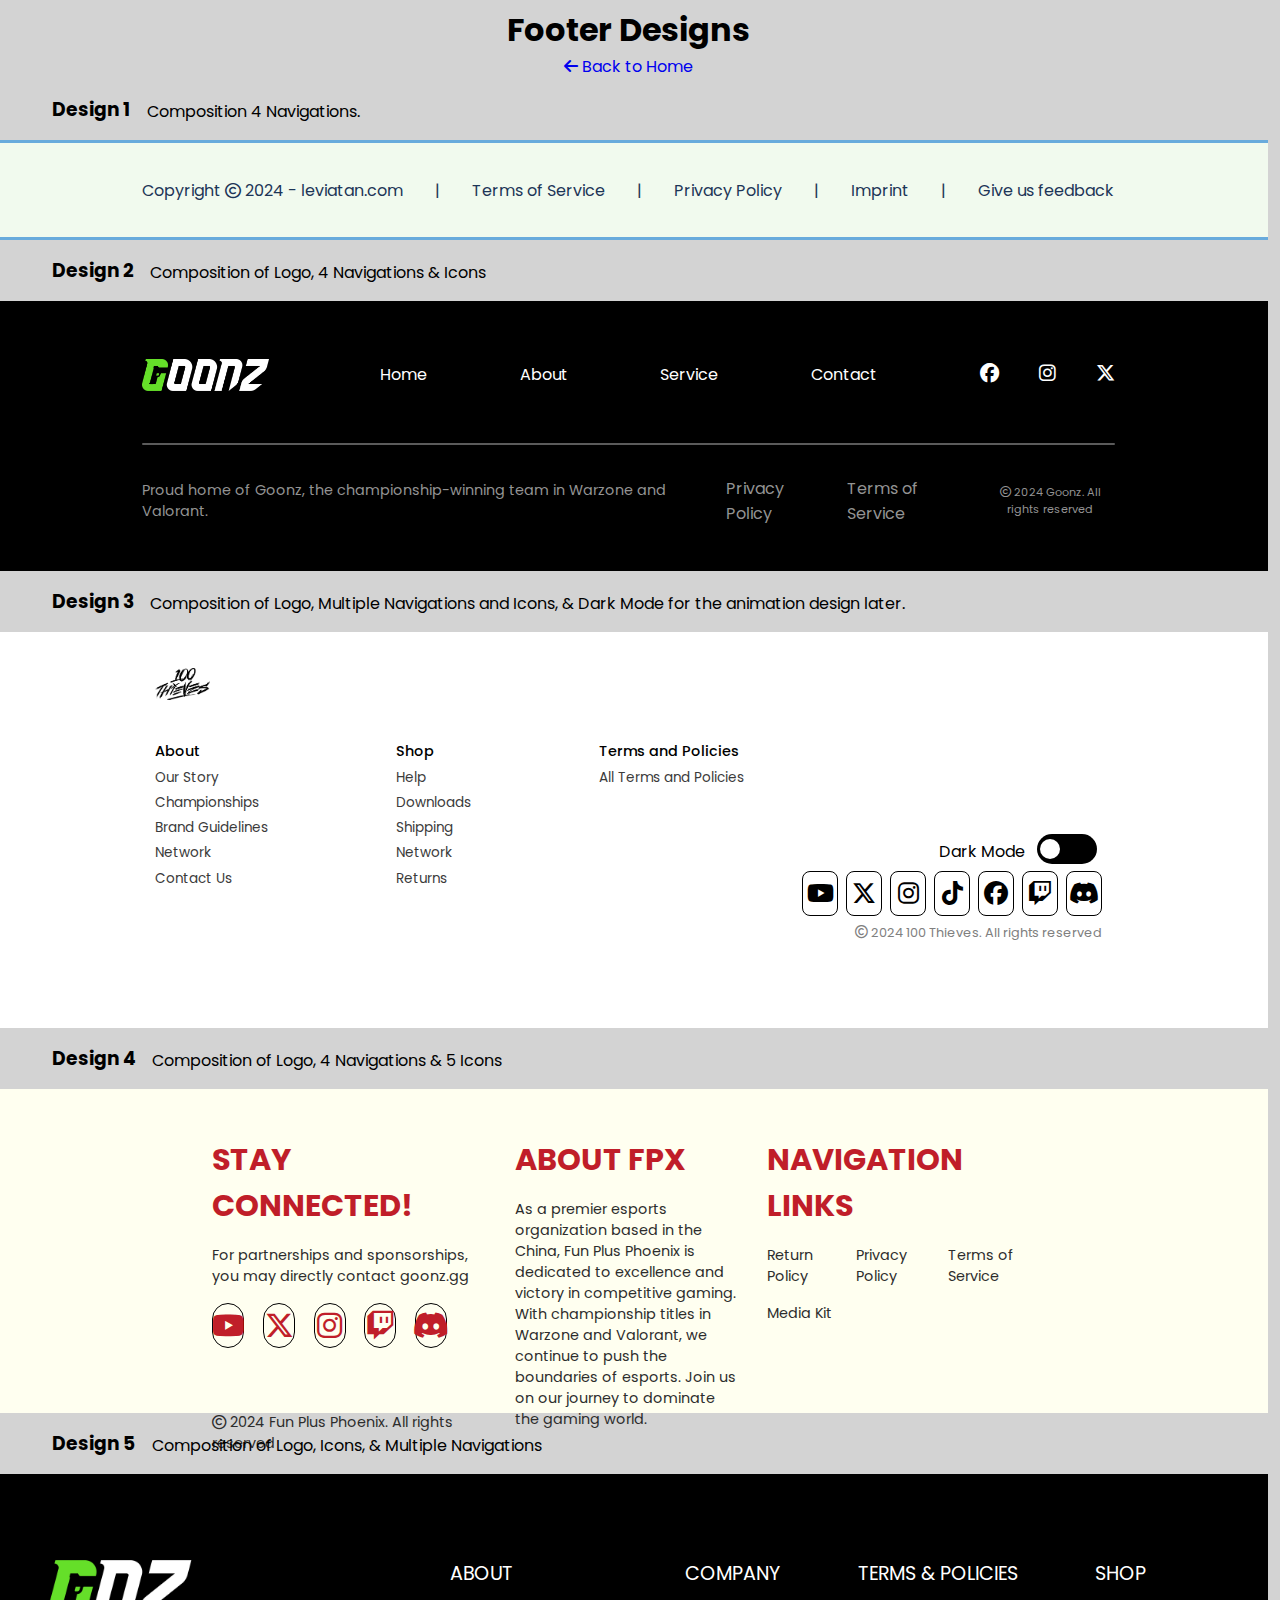
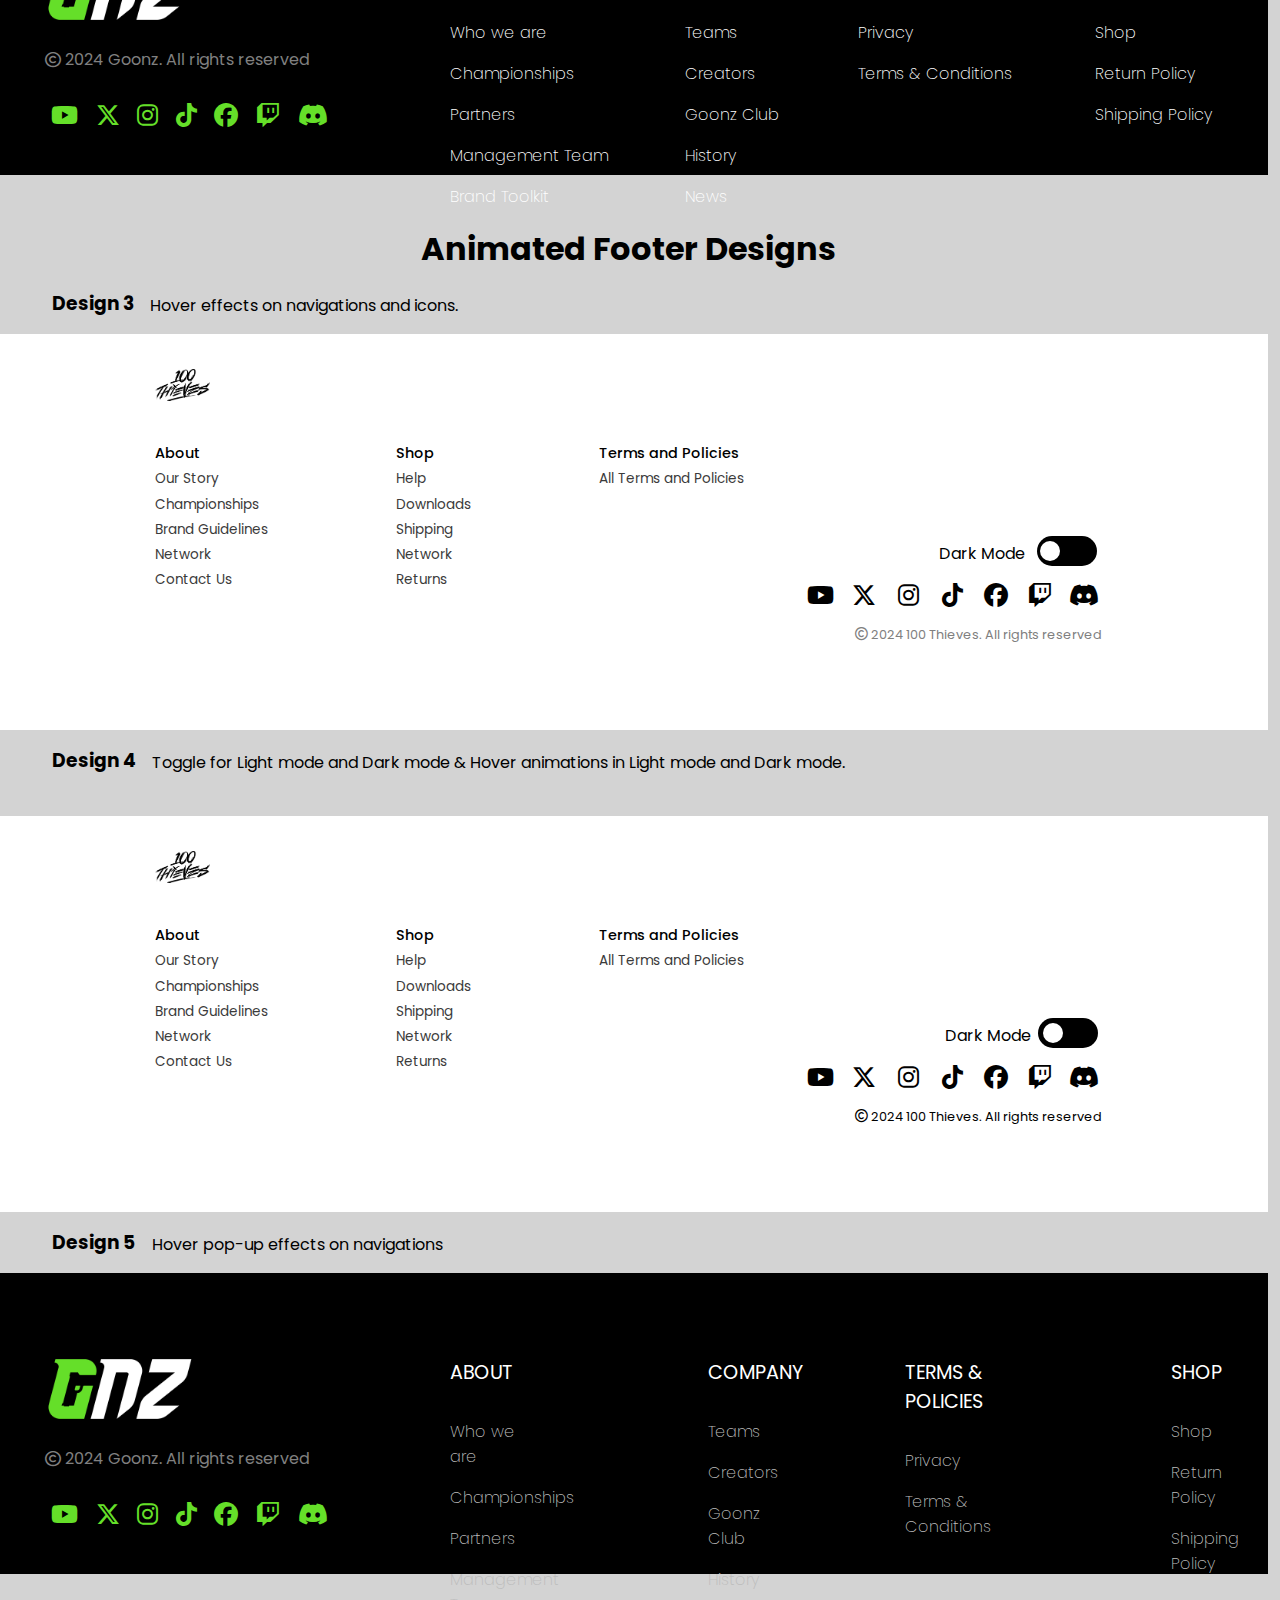
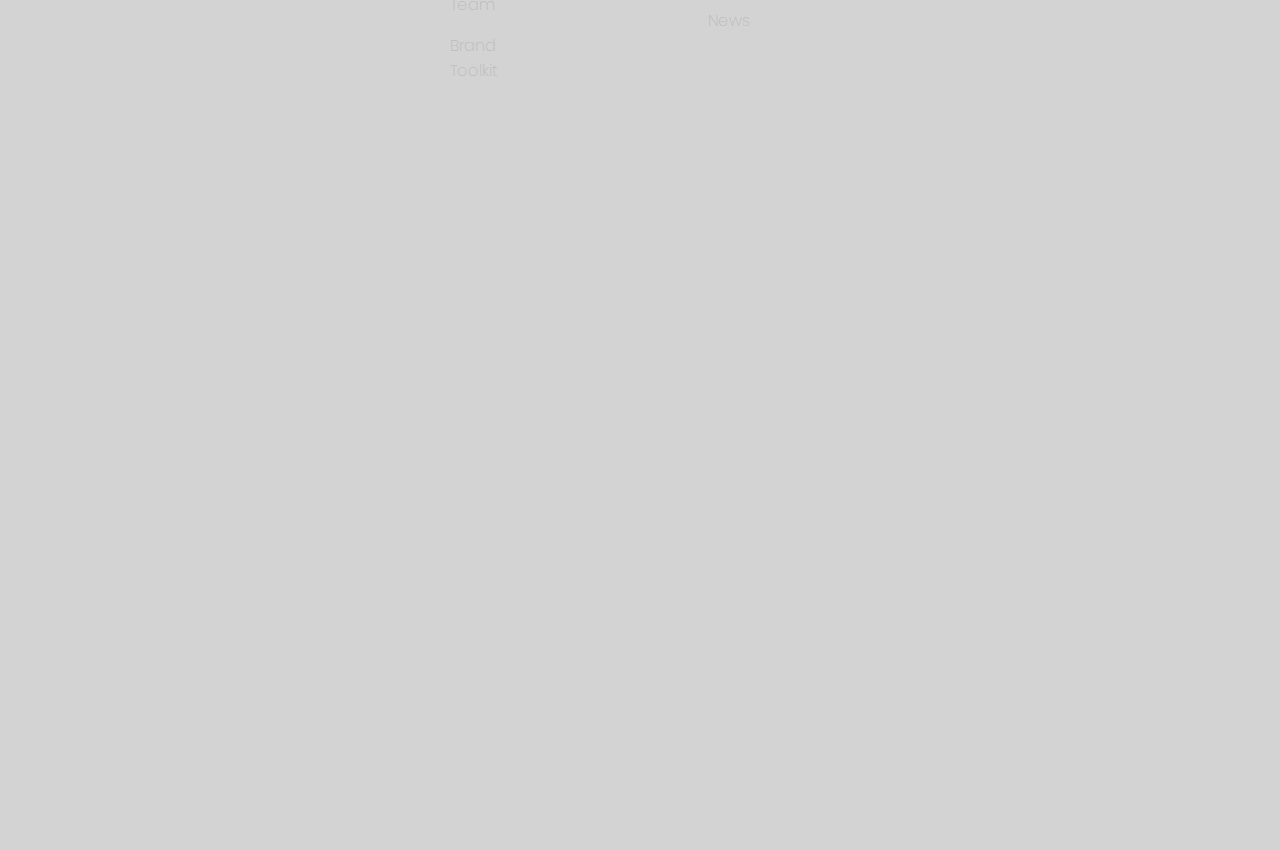
==== pages/footer-gallery/index.html @ f57a967c "3 4 5 animated footer done" ====
<!DOCTYPE html>
<html lang="en">
<head>
    <meta charset="UTF-8">
    <meta name="viewport" content="width=device-width, initial-scale=1.0">
    <title>Footer</title>
        <link rel="stylesheet" href="./assets/css/style.css">
    <link rel="preconnect" href="https://fonts.googleapis.com">
    <link rel="preconnect" href="https://fonts.gstatic.com" crossorigin>
    <link href="https://fonts.googleapis.com/css2?family=Poppins:ital,wght@0,100;0,200;0,300;0,400;0,500;0,600;0,700;0,800;0,900;1,100;1,200;1,300;1,400;1,500;1,600;1,700;1,800;1,900&display=swap" rel="stylesheet">
    <link rel="stylesheet" href="https://cdnjs.cloudflare.com/ajax/libs/font-awesome/6.5.2/css/all.min.css"/>
</head>
<body>
    <h1 class="footer-designs">Footer Designs</h1>
    <a href="../../index.html" class="back-to-home"><i class="fa-solid fa-arrow-left"></i> Back to Home</a>

    <section class="design-one-section">                                <!------------------ONE STATIC------------>
        <h3>Design 1</h3>
        <p>Composition 4 Navigations.</p>
    </section>
    <footer class="design-one-footer">
        <nav class="navigation">
            <p class="footer-content">Copyright <i class="fa-regular fa-copyright"></i> 2024 - leviatan.com</p>
            <p class="footer-content"> | </p>
            <a href="#" class="footer-content">Terms of Service</a>
            <p class="footer-content"> | </p>
            <a href="#" class="footer-content">Privacy Policy</a>
            <p class="footer-content"> | </p>
            <a href="#" class="footer-content">Imprint</a>
            <p class="footer-content"> | </p>
            <a href="#" class="footer-content">Give us feedback</a>
        </nav>
    </footer>

    <section class="design-two-section">                      <!------------------TWO STATIC------------>
        <h3>Design 2</h3>
        <p>Composition of Logo, 4 Navigations & Icons</p>
    </section>
    <footer class="design-two-footer">
        <div class="top-div-container">
            <div class="first-row">
                <img src="./assets/img/goonz-a.png" class="logo">
            </div>
            <div class="second-row">
                <nav class="navigation">
                    <a href="" class="navigation-content"> Home </a>
                    <a href="" class="navigation-content"> About </a>
                    <a href="" class="navigation-content"> Service </a>
                    <a href="" class="navigation-content"> Contact </a>
                </nav>
            </div>
            <div class="third-row">
                <a href=""><i class="fa-brands fa-facebook content"></i></a>
                <a href=""><i class="fa-brands fa-instagram content"></i></a>
                <a href=""><i class="fa-brands fa-x-twitter content"></i></a>
            </div>
        </div>
        <div class="line">
        </div>
        <div class="bottom-div-container">
            <div class="first-row">
                <p>Proud home of Goonz, the championship-winning team in Warzone and Valorant.</p>
            </div>
            <div class="second-row">
                <a href="#">Privacy Policy</a>
                <a href="#">Terms of Service</a>
                <p> <i class="fa-regular fa-copyright"></i> 2024 Goonz. All rights reserved</p>
            </div>
        </div>
    </footer>

    <section class="design-three-section">                          <!------------------THREE STATIC------------>
        <h3>Design 3</h3>
        <p>Composition of Logo, Multiple Navigations and Icons, & Dark Mode for the animation design later.</p>
    </section>
    <footer class="design-three-footer">
        <div class="top-div-container">
            <img src="./assets/img/100-thieves-seeklogo.png" class="logo">
        </div>
        <div class="bottom-div-container">
            <div class="left-div-container">
                <div class="first-col pad">
                    <h1>About</h1>
                    <a href="#">Our Story</a>
                    <a href="#">Championships</a>
                    <a href="#">Brand Guidelines</a>
                    <a href="#">Network</a>
                    <a href="#">Contact Us</a>

                </div>
                <div class="second-col pad">
                    <h1>Shop</h1>
                    <a href="#">Help</a>
                    <a href="#">Downloads</a>
                    <a href="#">Shipping</a>
                    <a href="#">Network</a>
                    <a href="#">Returns</a>
                </div>
                <div class="third-col pad">
                    <h1>Terms and Policies</h1>
                    <a href="#">All Terms and Policies</a>
                </div>
            </div>
            <div class="right-div-container">
                <div class="top-div">
                    <div class="text-area">
                        <p>Dark Mode</p>
                    </div>
                    <div class="toggle-div">        <!--FOR TOGGLE BUTTON-->
                        <div class="outer">
                            <div class="inner">
                            </div>
                        </div>
                    </div>
                </div>
                <div class="middle-div">
                    <a href=""><i class="fa-brands fa-youtube contents"></i></a>
                    <a href=""><i class="fa-brands fa-x-twitter contents"></i></a>
                    <a href=""><i class="fa-brands fa-instagram contents"></i></a>
                    <a href=""><i class="fa-brands fa-tiktok contents"></i></a>
                    <a href=""><i class="fa-brands fa-facebook contents"></i></a>
                    <a href=""><i class="fa-brands fa-twitch contents"></i></a>
                    <a href=""><i class="fa-brands fa-discord contents"></i></a>
                </div>
                <div class="bottom-div">
                    <p class="left-p"><i class="fa-regular fa-copyright"></i> 2024 100 Thieves. All rights reserved</p>
                </div>
            </div>
        </div>
    </footer>

    <section class="design-four-section">                      <!------------------FOUR STATIC------------>
        <h3>Design 4</h3>
        <p>Composition of Logo, 4 Navigations & 5 Icons</p>
    </section>
    <footer class="design-four-footer">
            <div class="first-col">
                <h1>STAY CONNECTED!</h1>
                <p>For partnerships and sponsorships, you may directly contact goonz.gg</p>
                <div class="social-nav">
                    <a href=""><i class="fa-brands fa-youtube contents"></i></a>
                    <a href=""><i class="fa-brands fa-x-twitter contents"></i></a>
                    <a href=""><i class="fa-brands fa-instagram contents"></i></a>
                    <a href=""><i class="fa-brands fa-twitch contents"></i></a>
                    <a href=""><i class="fa-brands fa-discord contents"></i></a>
                </div>
                <p class="padding-p"><i class="fa-regular fa-copyright"></i> 2024 Fun Plus Phoenix. All rights reserved</p>
            </div>
            <div class="second-col">
                <h1>ABOUT FPX</h1>
                <p>As a premier esports organization based in the China, Fun Plus Phoenix is dedicated to excellence and victory in competitive gaming. With championship titles in Warzone and Valorant, we continue to push the boundaries of esports. Join us on our journey to dominate the gaming world. </p>
            </div>
            <div class="third-col">
                <h1>NAVIGATION LINKS</h1>
                <nav class="navigation">
                    <a href="" class="navigation-content"> Return Policy </a>
                    <a href="" class="navigation-content"> Privacy Policy</a>
                    <a href="" class="navigation-content"> Terms of Service </a>
                </nav>
                <a href="" class="navigation-content"> Media Kit </a>
            </div>
    </footer>

    <section class="design-five-section">                               <!------------------FIVE STATIC------------>
        <h3>Design 5</h3>
        <p>Composition of Logo, Icons, & Multiple Navigations</p>
    </section>
    <footer class="design-five-footer">
        <div class="left-div-container">
            <div class="left-top-div-container">
                <img src="./assets/img/gnz-b.png" class="logo">
            </div>
            <div class="left-middle-div-container">
                <p class="left-p"><i class="fa-regular fa-copyright"></i> 2024 Goonz. All rights reserved</p>
            </div>
            <div class="left-bottom-div-container">
                <a href=""><i class="fa-brands fa-youtube content"></i></a>
                <a href=""><i class="fa-brands fa-x-twitter content"></i></a>
                <a href=""><i class="fa-brands fa-instagram content"></i></a>
                <a href=""><i class="fa-brands fa-tiktok content"></i></a>
                <a href=""><i class="fa-brands fa-facebook content"></i></a>
                <a href=""><i class="fa-brands fa-twitch content"></i></a>
                <a href=""><i class="fa-brands fa-discord content"></i></a>
            </div>
        </div>
        <div class="right-div-container">
            <div class="first-col pad">
                <h1>ABOUT</h1>
                <a href="#">Who we are</a>
                <a href="#">Championships</a>
                <a href="#">Partners</a>
                <a href="#">Management Team</a>
                <a href="#">Brand Toolkit</a>
            </div>
            <div class="second-col pad">
                <h1>COMPANY</h1>
                <a href="#">Teams</a>
                <a href="#">Creators</a>
                <a href="#">Goonz Club</a>
                <a href="#">History</a>
                <a href="#">News</a>
            </div>
            <div class="third-col pad">
                <h1>TERMS & POLICIES</h1>
                <a href="#">Privacy</a>
                <a href="#">Terms & Conditions</a>
            </div>
            <div class="fourth-col pad">
                <h1>SHOP</h1>
                <a href="#">Shop</a>
                <a href="#">Return Policy</a>
                <a href="#">Shipping Policy</a>
            </div>
        </div>
    </footer>



    <!-- ANIMATED -->
    <br>
    <br>
    <h1 class="footer-designs">Animated Footer Designs</h1>

    <section class="design-three-section">                          <!------------------THREE ANIMATED------------>
        <h3>Design 3</h3>
        <p>Hover effects on navigations and icons. </p>
    </section>
    <footer class="design-three-animated-footer">
        <div class="top-div-container">
            <img src="./assets/img/100-thieves-seeklogo.png" class="logo">
        </div>
        <div class="bottom-div-container">
            <div class="left-div-container">
                <div class="first-col pad">
                    <h1>About</h1>
                    <a href="#" class="navigation-content with-effect">Our Story</a>
                    <a href="#" class="navigation-content with-effect">Championships</a>
                    <a href="#" class="navigation-content with-effect">Brand Guidelines</a>
                    <a href="#" class="navigation-content with-effect">Network</a>
                    <a href="#" class="navigation-content with-effect">Contact Us</a>

                </div>
                <div class="second-col pad">
                    <h1>Shop</h1>
                    <a href="#" class="navigation-content with-effect">Help</a>
                    <a href="#" class="navigation-content with-effect">Downloads</a>
                    <a href="#" class="navigation-content with-effect">Shipping</a>
                    <a href="#" class="navigation-content with-effect">Network</a>
                    <a href="#" class="navigation-content with-effect">Returns</a>
                </div>
                <div class="third-col pad">
                    <h1>Terms and Policies</h1>
                    <a href="#" class="navigation-content with-effect">All Terms and Policies</a>
                </div>
            </div>
            <div class="right-div-container">
                <div class="top-div">
                    <div class="text-area">
                        <p>Dark Mode</p>
                    </div>
                    <div class="toggle-div">        <!--FOR TOGGLE BUTTON-->
                        <div class="outer">
                            <div class="inner">
                            </div>
                        </div>
                    </div>
                </div>
                <div class="middle-div">
                    <a href=""><i class="fa-brands fa-youtube contents"></i></a>
                    <a href=""><i class="fa-brands fa-x-twitter contents no-color"></i></a>
                    <a href=""><i class="fa-brands fa-instagram contents no-color"></i></a>
                    <a href=""><i class="fa-brands fa-tiktok contents no-color"></i></a>
                    <a href=""><i class="fa-brands fa-facebook contents"></i></a>
                    <a href=""><i class="fa-brands fa-twitch contents"></i></a>
                    <a href=""><i class="fa-brands fa-discord contents"></i></a>
                </div>
                <div class="bottom-div">
                    <p class="left-p"><i class="fa-regular fa-copyright"></i> 2024 100 Thieves. All rights reserved</p>
                </div>
            </div>
        </div>
    </footer>

    <section class="design-four-section">                                  <!-----------FOURTH ANIMATED--------->
        <h3>Design 4</h3>
        <p>Toggle for Light mode and Dark mode & Hover animations in Light mode and Dark mode.</p>
    </section>
    <div class="container-four">
        <input type="checkbox" id="darkmode-toggle">
        <label for="darkmode-toggle"></label>
        <footer class="design-four-animated-footer">
            <div class="top-div-container">
                <img src="./assets/img/100-thieves-seeklogo.png" class="logo">
            </div>
            <div class="bottom-div-container">
                <div class="left-div-container">
                    <div class="first-col">
                        <h1>About</h1>
                        <a href="#" class="navigation-content with-effect">Our Story</a>
                        <a href="#" class="navigation-content with-effect">Championships</a>
                        <a href="#" class="navigation-content with-effect">Brand Guidelines</a>
                        <a href="#" class="navigation-content with-effect">Network</a>
                        <a href="#" class="navigation-content with-effect">Contact Us</a>
                    </div>
                    <div class="second-col">
                        <h1>Shop</h1>
                        <a href="#" class="navigation-content with-effect">Help</a>
                        <a href="#" class="navigation-content with-effect">Downloads</a>
                        <a href="#" class="navigation-content with-effect">Shipping</a>
                        <a href="#" class="navigation-content with-effect">Network</a>
                        <a href="#" class="navigation-content with-effect">Returns</a>
                    </div>
                    <div class="third-col">
                        <h1>Terms and Policies</h1>
                        <a href="#" class="navigation-content with-effect">All Terms and Policies</a>
                    </div>
                </div>
                <div class="right-div-container">
                    <div class="top-div">
                        <p class="dark">Dark Mode </p>
                        <p class="light">Light Mode</p>
                    </div>
                    <div class="middle-div">
                        <a href=""><i class="fa-brands fa-youtube contents"></i></a>
                        <a href=""><i class="fa-brands fa-x-twitter contents no-color"></i></a>
                        <a href=""><i class="fa-brands fa-instagram contents no-color"></i></a>
                        <a href=""><i class="fa-brands fa-tiktok contents no-color"></i></a>
                        <a href=""><i class="fa-brands fa-facebook contents"></i></a>
                        <a href=""><i class="fa-brands fa-twitch contents"></i></a>
                        <a href=""><i class="fa-brands fa-discord contents"></i></a>
                    </div>
                    <div class="bottom-div">
                        <p class="left-p"><i class="fa-regular fa-copyright"></i> 2024 100 Thieves. All rights reserved</p>
                    </div>
                </div>
            </div>
        </footer>
    </div>

    <section class="design-five-section">                               <!------------------FIFTH ANIMATED------------>
        <h3>Design 5</h3>
        <p>Hover pop-up effects on navigations</p>
    </section>
    <footer class="design-five-animated-footer">
        <div class="left-div-container">
            <div class="left-top-div-container">
                <img src="./assets/img/gnz-b.png" class="logo">
            </div>
            <div class="left-middle-div-container">
                <p class="left-p"><i class="fa-regular fa-copyright"></i> 2024 Goonz. All rights reserved</p>
            </div>
            <div class="left-bottom-div-container">
                <a href=""><i class="fa-brands fa-youtube content"></i></a>
                <a href=""><i class="fa-brands fa-x-twitter content"></i></a>
                <a href=""><i class="fa-brands fa-instagram content"></i></a>
                <a href=""><i class="fa-brands fa-tiktok content"></i></a>
                <a href=""><i class="fa-brands fa-facebook content"></i></a>
                <a href=""><i class="fa-brands fa-twitch content"></i></a>
                <a href=""><i class="fa-brands fa-discord content"></i></a>
            </div>
        </div>
        <div class="right-div-container">
            <div class="first-col pad">
                <h1>ABOUT</h1>
                <a href="#" class="contents who-we">Who we are <i class="fa-solid fa-arrow-right-long arrow"></i> </a>
                <a href="#" class="contents champions">Championships <i class="fa-solid fa-arrow-right-long arrow"></i></a>
                <a href="#" class="contents partners">Partners <i class="fa-solid fa-arrow-right-long arrow"></i></a>
                <a href="#" class="contents management">Management Team <i class="fa-solid fa-arrow-right-long arrow"></i></a>
                <a href="#" class="contents brand">Brand Toolkit <i class="fa-solid fa-arrow-right-long arrow"></i></a>
            </div>
            <div class="second-col pad">
                <h1>COMPANY</h1>
                <a href="#" class="contents teams">Teams <i class="fa-solid fa-arrow-right-long arrow"></i></a>
                <a href="#" class="contents creators">Creators <i class="fa-solid fa-arrow-right-long arrow"></i></a>
                <a href="#" class="contents goonz">Goonz Club <i class="fa-solid fa-arrow-right-long arrow"></i></a>
                <a href="#" class="contents history">History <i class="fa-solid fa-arrow-right-long arrow"></i></a>
                <a href="#" class="contents news">News <i class="fa-solid fa-arrow-right-long arrow"></i></a>
            </div>
            <div class="third-col pad">
                <h1>TERMS & POLICIES</h1>
                <a href="#" class="contents privacy">Privacy <i class="fa-solid fa-arrow-right-long arrow"></i></a>
                <a href="#" class="contents terms">Terms & Conditions <i class="fa-solid fa-arrow-right-long arrow"></i></a>
            </div>
            <div class="fourth-col pad">
                <h1>SHOP</h1>
                <a href="#" class="contents shop">Shop <i class="fa-solid fa-arrow-right-long arrow"></i></a>
                <a href="#" class="contents return">Return Policy <i class="fa-solid fa-arrow-right-long arrow"></i></a>
                <a href="#" class="contents shipping">Shipping Policy <i class="fa-solid fa-arrow-right-long arrow"></i></a>
            </div>
        </div>
    </footer>
</body>
</html>
---- pages/footer-gallery/assets/css/style.css ----
* {
    margin: 0;
    padding: 0;
    box-sizing: border-box;
    font-family: 'Poppins', sans-serif;
}
img:hover {
    cursor: pointer;
}

a {
    text-decoration: none;
}

body {
    display: flex;
    height: 450vh;
    width: 98.2vw;
    padding: .5vw;
    align-items: center;
    flex-direction: column;
    background-color: #d3d3d3;
}

section {
    width: 100vw;
    padding: 1rem 5vw;
    display: flex;
    gap: 1rem;
    align-items: flex-end;
}

.design-one-footer {                        /*----------------------FIRST-----------------------*/
    display: flex;
    width: 100vw;
    height: 11.1vh;
    justify-content: space-evenly;
    padding: .7rem 4vw .7rem 4vw;
    align-items: center;
    background-color: #f1faee;
    border-bottom: 3px #69abdc solid;
    border-top: 3px #69abdc solid;

    & > .navigation {
        display: flex;
        gap: 2rem;
        align-items: center;

        & > .footer-content {
            color: #1d3557;
            font-size: 1rem;
        }
    }
}

.design-two-footer {                    /*----------------------SECOND-----------------------*/
    display: flex;
    width: 100vw;
    height: 30vh;
    justify-content: space-between;
    padding: 1rem 12vw 1.5rem 12vw;  /*top right bottom left*/
    background: black;
    flex-direction: column;

    p {
        font-size: .9rem;
    }

    & > .top-div-container {
        display: flex;
        width: 100%;
        height: 50%;
        align-items: center;

        .first-row {
            display: flex;
            width: 15%;
            height: 100%;
            align-items: center;
            .logo {
                height: 2rem;
            }
        }
        .second-row {
            display: flex;
            width: 70%;
            height: 100%;
            justify-content: center;
            align-items: center;
            .navigation {
                display: flex;
                width: 100%;
                flex-direction: row;
                justify-content: space-evenly;
                color: white;
                width: 100%;

                a {
                    color: white;
                }
            }
        }
        .third-row {
            display: flex;
            justify-content: flex-end;
            flex-direction: row;
            gap: 2.5rem;
            align-items: center;
            width: 15%;
            height: 100%;

            .content {
                color: white;
                font-size: 1.2rem;
            }
        }
    }

    & > .line {
        width: 100%;
        height: 1%;
        border-radius: 50px;
        background-color: rgb(91, 91, 91);;
    }

    & > .bottom-div-container {
        width: 100%;
        height: 40%;
        display: flex;
        color: white;
        align-items: center;

        .first-row {
            width: 60%;
            p {
                color: rgb(147, 147, 147);
            }

        }
        .second-row {
            display: flex;
            justify-content: flex-end;
            gap: 3rem;
            width: 40%;
            align-items: center;

            a{
                color: rgb(147, 147, 147);
            }
            p {
                text-align: center;
                font-size: .7rem;
                color: rgb(147, 147, 147);
            }
        }
    }
}

.design-three-footer {                               /*----------------------THIRD STATIC-----------------------*/
    display: flex;
    width: 100vw;
    height: 44vh;
    justify-content: space-between;
    padding: 1rem 13vw 5.4rem 13vw;  /*top right bottom left*/
    background: white;
    flex-direction: column;

    & > .top-div-container {
        display: flex;
        width: 100%;
        height: 17.5%;
        align-items: flex-end;

        .logo {
            height: 2rem;
        }
    }
    & > .bottom-div-container {
        display: flex;
        width: 100%;
        padding-top: 2.6rem;
        height: 82.5%;

        .left-div-container {
            display: flex;
            width: 70%;
            gap: 8rem;

            h1 {
                color: black;
                font-size: .9rem;
                font-weight: 500;
            }
            a {
                color: rgb(59, 59, 59);
                font-size: .85rem;
                font-weight: 400;
            }

            .first-col,
            .second-col,
            .third-col{
                display: flex;
                flex-direction: column;
                gap: .33rem;
            }
        }

        .right-div-container {
            display: flex;
            width: 30%;
            flex-direction: column;
            justify-content: flex-end;

            .top-div {
                display: flex;
                height: 20%;
                gap: .7rem;

                p {
                    color: black;
                }
                .text-area {
                    display: flex;
                    justify-content: flex-end;
                    align-items: flex-end;
                    width: 76%;
                    gap: .5rem;
                }

                .toggle-div {
                    display: flex;
                    width: 24%;
                    align-items: flex-end;

                    .outer {
                        display: flex;
                        width: 60px;
                        height: 30px;
                        background-color: black;
                        border-radius: 50px;
                        align-items: center;
                        padding: 0rem 0vw 0rem .3vw; /*top right bottom left*/

                        .inner {
                            display: flex;
                            width: 20px;
                            height: 20px;
                            background-color: white;
                            border-radius: 20px;
                        }
                    }
                }
            }

            .middle-div {
                display: flex;
                height: 30%;
                width: 100%;
                flex-direction: row;
                justify-content: flex-end;
                align-items: flex-end;
                padding-bottom: .5rem;
                gap: .5rem;

                .contents {
                    display: flex;
                    justify-content: center;
                    align-items: center;
                    border-radius: 8px;
                    font-size: 1.5rem;
                    width: 2.811vw;
                    height: 5vh;
                    background-color: white;
                    border: 1.5px black solid;
                    color: black;
                }

            }
            .bottom-div {
                display: flex;
                justify-content: flex-end;
                font-size: .8rem;
                color: grey;
            }
        }
    }
}

.design-four-footer {                    /*----------------------FOURTH STATIC-----------------------*/
    display: flex;
    width: 100vw;
    height: 36vh;
    justify-content: space-between;
    padding: 3rem 17.5vw 3rem 17.5vw;  /*top right bottom left*/
    background: #FFFFF0;
    flex-direction: row;

    p,
    a {
        font-size: .9rem;
        color: rgb(45, 45, 45);
    }

    h1 {
        font-size: 1.9rem;
        color: #c01e29;
    }

    & > .first-col {
        display: flex;
        width: 33.3333333333%;
        flex-direction: column;
        gap: 1rem;

        .social-nav{
            display: flex;
            height: 20%;
            width: 100%;
            justify-content: space-between;
            padding-right: 2.7rem;

            align-items: center;
            .contents {
                display: flex;
                height: 5vh;
                width: 2.5vw;
                align-items: center;
                justify-content: center;
                border-radius: 50px;
                border: 1.8px black solid;
                font-size: 1.8rem ;
                color: #c01e29;

            }
        }
        .padding-p {
            padding-top: 3rem;
        }
    }
    & > .second-col {
        display: flex;
        width: 33.3333333333%;
        padding: 0rem 2vw 0rem 2vw;  /*top right bottom left*/
        flex-direction: column;
        gap: 1rem;

        p {
            font-size: .9rem;
        }
    }

    & > .third-col {
        display: flex;
        width: 33.3333333333%;
        height: 100%;
        flex-direction: column;
        gap: 1rem;

        .navigation {
            display: flex;
            gap: 1rem;
            width: 100%;

        }
    }


}

.design-five-footer {                                           /*----------------------FIFTH-STATIC----------------------*/
    display: flex;
    width: 100vw;
    height: 23.5vw;
    justify-content: space-between;
    padding: 5.2rem 4.4vw 5.2rem 4.4vw;      /*top right bottom left*/
    align-items: center;
    background: black;

    p {
        color: white;
    }
    .logo {
        height: 4.1rem;
    }
    & > .left-div-container {
        height: 100%;
        width: 31.65vw;
        display: flex;
        flex-direction: column;
        gap: 1.5rem;

        .left-top-div-container {
            display: flex;
            flex-direction: row;
        }

        .left-p {
            color: grey;
        }

        .left-bottom-div-container {
            display: flex;
            padding-left: .39rem;
            padding-top: .44rem;
            gap: 1.1rem;

            .content {
                font-size: 1.5rem;
                color: #65df29;
            }
        }
    }
    & > .right-div-container {
        display: flex;
        flex-direction: row;
        height: 100%;
        width: 59.6vw;
        justify-content: space-between;   /*top right bottom left*/

        h1 {
            color: white;
            font-size: 1.2rem;
            font-weight: 400;
            padding-bottom: 1rem;
        }
        a {
            color: white;
            font-weight: 200;
        }
        .pad {
            padding-top: .1rem;
            gap: 1rem;
        }
        .first-col,
        .second-col,
        .third-col,
        .fourth-col {
            display: flex;
            flex-direction: column;
        }
    }
}

/* ANIMATED */

.design-three-animated-footer {                               /*----------------------THIRD ANIMTAED-----------------------*/
    display: flex;
    width: 100vw;
    height: 44vh;
    justify-content: space-between;
    padding: 1rem 13vw 5.4rem 13vw;  /*top right bottom left*/
    background: white;
    flex-direction: column;

    & > .top-div-container {
        display: flex;
        width: 100%;
        height: 17.5%;
        align-items: flex-end;

        .logo {
            height: 2rem;
        }
    }
    & > .bottom-div-container {
        display: flex;
        width: 100%;
        padding-top: 2.6rem;
        height: 82.5%;

        .left-div-container {
            display: flex;
            width: 70%;
            gap: 8rem;

            h1 {
                color: black;
                font-size: .9rem;
                font-weight: 500;
            }
            a {
                color: rgb(59, 59, 59);
                font-size: .85rem;
                font-weight: 400;
            }

            .first-col,
            .second-col,
            .third-col{
                display: flex;
                flex-direction: column;
                gap: .33rem;
            }

            .with-effect:hover{
                color: rgb(0, 0, 0);
            }
        }

        .right-div-container {
            display: flex;
            width: 30%;
            flex-direction: column;
            justify-content: flex-end;

            .top-div {
                display: flex;
                height: 20%;
                gap: .7rem;

                p {
                    color: black;
                }
                .text-area {
                    display: flex;
                    justify-content: flex-end;
                    align-items: flex-end;
                    width: 76%;
                    gap: .5rem;
                }

                .toggle-div {
                    display: flex;
                    width: 24%;
                    align-items: flex-end;

                    .outer {
                        display: flex;
                        width: 60px;
                        height: 30px;
                        background-color: black;
                        border-radius: 50px;
                        align-items: center;
                        padding: 0rem 0vw 0rem .3vw; /*top right bottom left*/

                        .inner {
                            display: flex;
                            width: 20px;
                            height: 20px;
                            background-color: white;
                            border-radius: 20px;
                        }
                    }
                }
            }

            .middle-div {
                display: flex;
                height: 30%;
                width: 100%;
                flex-direction: row;
                justify-content: flex-end;
                align-items: flex-end;
                padding-bottom: .5rem;
                gap: .5rem;

                .contents {
                    display: flex;
                    justify-content: center;
                    align-items: center;
                    border-radius: 8px;
                    font-size: 1.5rem;
                    width: 2.811vw;
                    height: 5vh;
                    background-color: white;
                    color: black;
                    transition: 0.3s;
                }
                .fa-youtube:hover {
                    background-color: white;
                    border: 1.5px black solid;
                    color: #FF0000;
                }
                .fa-facebook:hover {
                    background-color: white;
                    border: 1.5px black solid;
                    color: #1877F2;
                }
                .fa-twitch:hover {
                    background-color: white;
                    border: 1.5px black solid;
                    color: #6441a5;
                }
                .fa-discord:hover {
                    background-color: white;
                    border: 1.5px black solid;
                    color: #7289da;
                }
                .no-color:hover {
                    background-color: white;
                    border: 1.5px black solid;
                    color: rgba(34, 34, 34, 0.7);
                }
            }
            .bottom-div {
                display: flex;
                justify-content: flex-end;
                font-size: .8rem;
                color: grey;
            }
        }
    }
}

.container-four {                            /*---------------------------FOURTH ANIMATED--------------------------------*/
    position: relative;
    width: 100vw;
    height: 46.75vh;
    label {
        width: 60px;
        height: 30px;
        position: absolute;
        display: block;
        left: 82%;
        bottom: 39%;
        background-color: black;
        border-radius: 50px;
        cursor: pointer;
        transition: 0.3s;
        z-index: 999;
    }
    label:after {
        content: "";
        width: 20px;
        height: 20px;
        position: absolute;
        top: 5px;
        left: 5px;
        background: white;
        border-radius: 20px;
        transition: 0.3s;
    }
    input {
        width: 0;
        height: 0;
        visibility: hidden;
    }
    input:checked + label {
        background-color: white;
    }
    input:checked + label:after {
        left: 55px;
        transform: translateX(-100%);
        background: black;
    }
    label:active:after{
        width: 25px;
    }
    input:checked + label + .design-four-animated-footer{
        filter: invert(100%) hue-rotate(180deg);
    }
    input:checked + label + .design-four-animated-footer .right-div-container .top-div .dark{
        visibility: hidden;
    }
    input:checked + label + .design-four-animated-footer .right-div-container .middle-div .fa-youtube:hover{
        transition: 0s;
        color: #FF0000;
        filter: invert(100%) hue-rotate(180deg);
    }
    input:checked + label + .design-four-animated-footer .right-div-container .middle-div .fa-facebook:hover{
        transition: 0s;
        color: #1877F2;
        filter: invert(100%) hue-rotate(180deg);
    }
    input:checked + label + .design-four-animated-footer .right-div-container .middle-div .fa-twitch:hover{
        transition: 0s;
        color: #6441a5;
        filter: invert(100%) hue-rotate(180deg);
    }
    input:checked + label + .design-four-animated-footer .right-div-container .middle-div .fa-discord:hover{
        transition: 0s;
        color: #7289da;
        filter: invert(100%) hue-rotate(180deg);
    }
    input:checked + label + .design-four-animated-footer .right-div-container .middle-div .no-color:hover{
        transition: 0s;
        color: black;
        filter: invert(100%) hue-rotate(180deg);

    }


    .design-four-animated-footer {                               /*----------------------FOUR------------------------*/           
        display: flex;
        width: 100vw;
        height: 44vh;
        justify-content: space-between;
        padding: 1rem 13vw 5.4rem 13vw;  /*top right bottom left*/
        flex-direction: column;
        background-color: white;

        & > .top-div-container {
            display: flex;
            width: 100%;
            height: 17.5%;
            align-items: flex-end;

            .logo {
                height: 2rem;
            }
        }
        & > .bottom-div-container {
            display: flex;
            width: 100%;
            padding-top: 2.6rem;
            height: 82.5%;

            .left-div-container {
                display: flex;
                width: 70%;
                gap: 8rem;

                h1 {
                    color: black;
                    font-size: .9rem;
                    font-weight: 500;
                }
                a {
                    color: rgb(59, 59, 59);
                    font-size: .85rem;
                    font-weight: 400;
                }
                .first-col,
                .second-col,
                .third-col{
                    display: flex;
                    flex-direction: column;
                    gap: .33rem;
                }

                .with-effect:hover{
                    color: black;
                }
            }
            .right-div-container {
                display: flex;
                width: 30%;
                flex-direction: column;
                justify-content: flex-end;


                .top-div {
                    display: flex;
                    flex-direction: row;
                    justify-content: flex-end;
                    align-items: flex-end;
                    padding-right: 25%;
                    height: 40%;
                    width: 100%;

                    .dark {                     /*SWITCHING TEXT*/
                        position: absolute;
                        background-color: white;
                    }
                }

                .middle-div {
                    display: flex;
                    height: 30%;
                    width: 100%;
                    flex-direction: row;
                    justify-content: flex-end;
                    align-items: flex-end;
                    padding-bottom: .5rem;
                    gap: .5rem;

                    .contents {
                        display: flex;
                        justify-content: center;
                        align-items: center;
                        border-radius: 8px;
                        font-size: 1.5rem;
                        width: 2.811vw;
                        height: 5vh;
                        transition: 0.3s;
                        color: black;
                    }
                    .fa-youtube:hover {
                        background-color: white;
                        border: 1.5px black solid;
                        color: #FF0000;
                    }
                    .fa-facebook:hover {
                        background-color: white;
                        border: 1.5px black solid;
                        color: #1877F2;
                    }
                    .fa-twitch:hover {
                        background-color: white;
                        border: 1.5px black solid;
                        color: #6441a5;
                    }
                    .fa-discord:hover {
                        background-color: white;
                        border: 1.5px black solid;
                        color: #7289da;
                    }
                    .no-color:hover {
                        background-color: white;
                        border: 1.5px black solid;
                        color: rgba(34, 34, 34, 0.7);
                    }
                }
                .bottom-div {
                    display: flex;
                    justify-content: flex-end;
                    font-size: .8rem;
                }
            }
        }
    }
}

.design-five-animated-footer {                                           /*----------------------FIFTH ANIMATED----------------------*/
    display: flex;
    width: 100vw;
    height: 23.5vw;
    justify-content: space-between;
    padding: 5.2rem 0vw 5.2rem 4.4vw;      /*top right bottom left*/
    align-items: center;
    background: black;

    p {
        color: white;
    }
    .logo {
        height: 4.1rem;
    }
    & > .left-div-container {
        height: 100%;
        width: 31.65vw;
        display: flex;
        flex-direction: column;
        gap: 1.5rem;

        .left-top-div-container {
            display: flex;
            flex-direction: row;
        }

        .left-p {
            color: grey;
        }

        .left-bottom-div-container {
            display: flex;
            padding-left: .39rem;
            padding-top: .44rem;
            gap: 1.1rem;

            .content {
                font-size: 1.5rem;
                color: #65df29;
            }
            .content:hover {
                color: #66df29aa;
            }
        }
    }
    & > .right-div-container {
        display: flex;
        flex-direction: row;
        height: 100%;
        width: 64vw;
        justify-content: space-between;   /*top right bottom left*/

        h1 {
            color: white;
            font-size: 1.2rem;
            font-weight: 400;
            padding-bottom: 1rem;
        }
        a {
            color: rgb(188, 188, 188);
            font-weight: 200;
        }
        .pad {
            padding-top: .1rem;
            gap: 1rem;
        }
        .first-col,
        .second-col,
        .third-col,
        .fourth-col {
            display: flex;
            flex-direction: column;
            width: 25%;
            .arrow {
                visibility: hidden;
            }
            .contents:hover .arrow {
                transition: 0.3s;
                visibility: visible;
                display: flex;
                justify-content: center;
                align-items: center;
                color: #65df29;
                padding-left: 1rem;
            }
            a:hover{
                font-weight: 400;
                color: white;
            }
            .contents {
                display: flex;
            }
        }
        .first-col {
            .contents {
                width: 100%;
            }
            .who-we {
                width: 43%;
            }
            .champions {
                width: 53%;
            }
            .partners {
                width: 34%;
            }
            .management {
                width: 64%;
            }
            .brand {
                width: 45%;
            }
        }
        .second-col {
            padding-left: 3.33rem;
            .contents {
                width: 100%;
            }
            .teams {
                width: 36%;
            }
            .creators {
                width: 42%;
            }
            .goonz {
                width: 51%;
            }
            .history {
                width: 35%;
            }
            .news {
                width: 32%;
            }
        }
        .third-col {
            padding-left: 2.9rem;
            .contents {
                width: 100%;
            }
            .privacy {
                width: 36%;
            }
            .terms {
                width: 73%;
            }
            
        }

        .fourth-col {
            padding-left: 6.7rem;
            .contents {
                width: 100%;
            }
            .shop {
                width: 40%;
            }
            .return {
                width: 69%;
            }
            .shipping {
                width: 77%;
            }
        }
    }
}
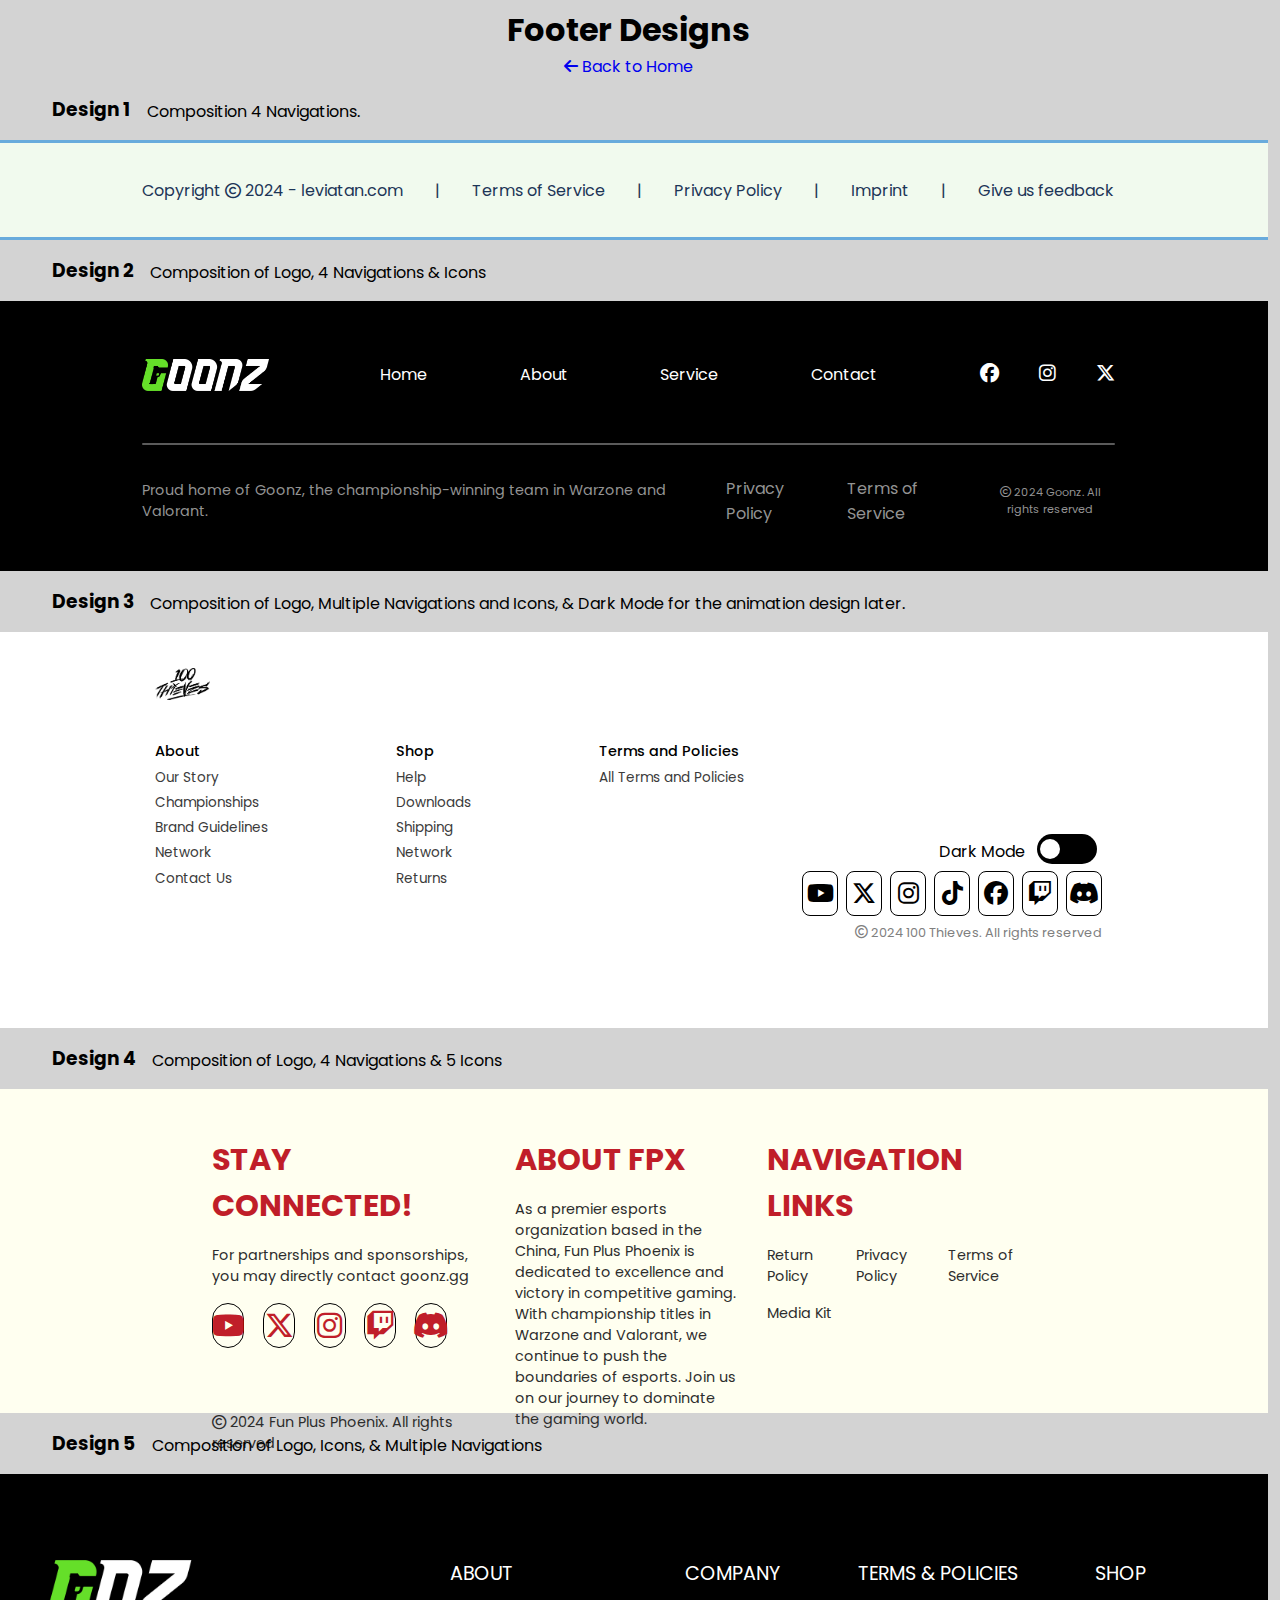
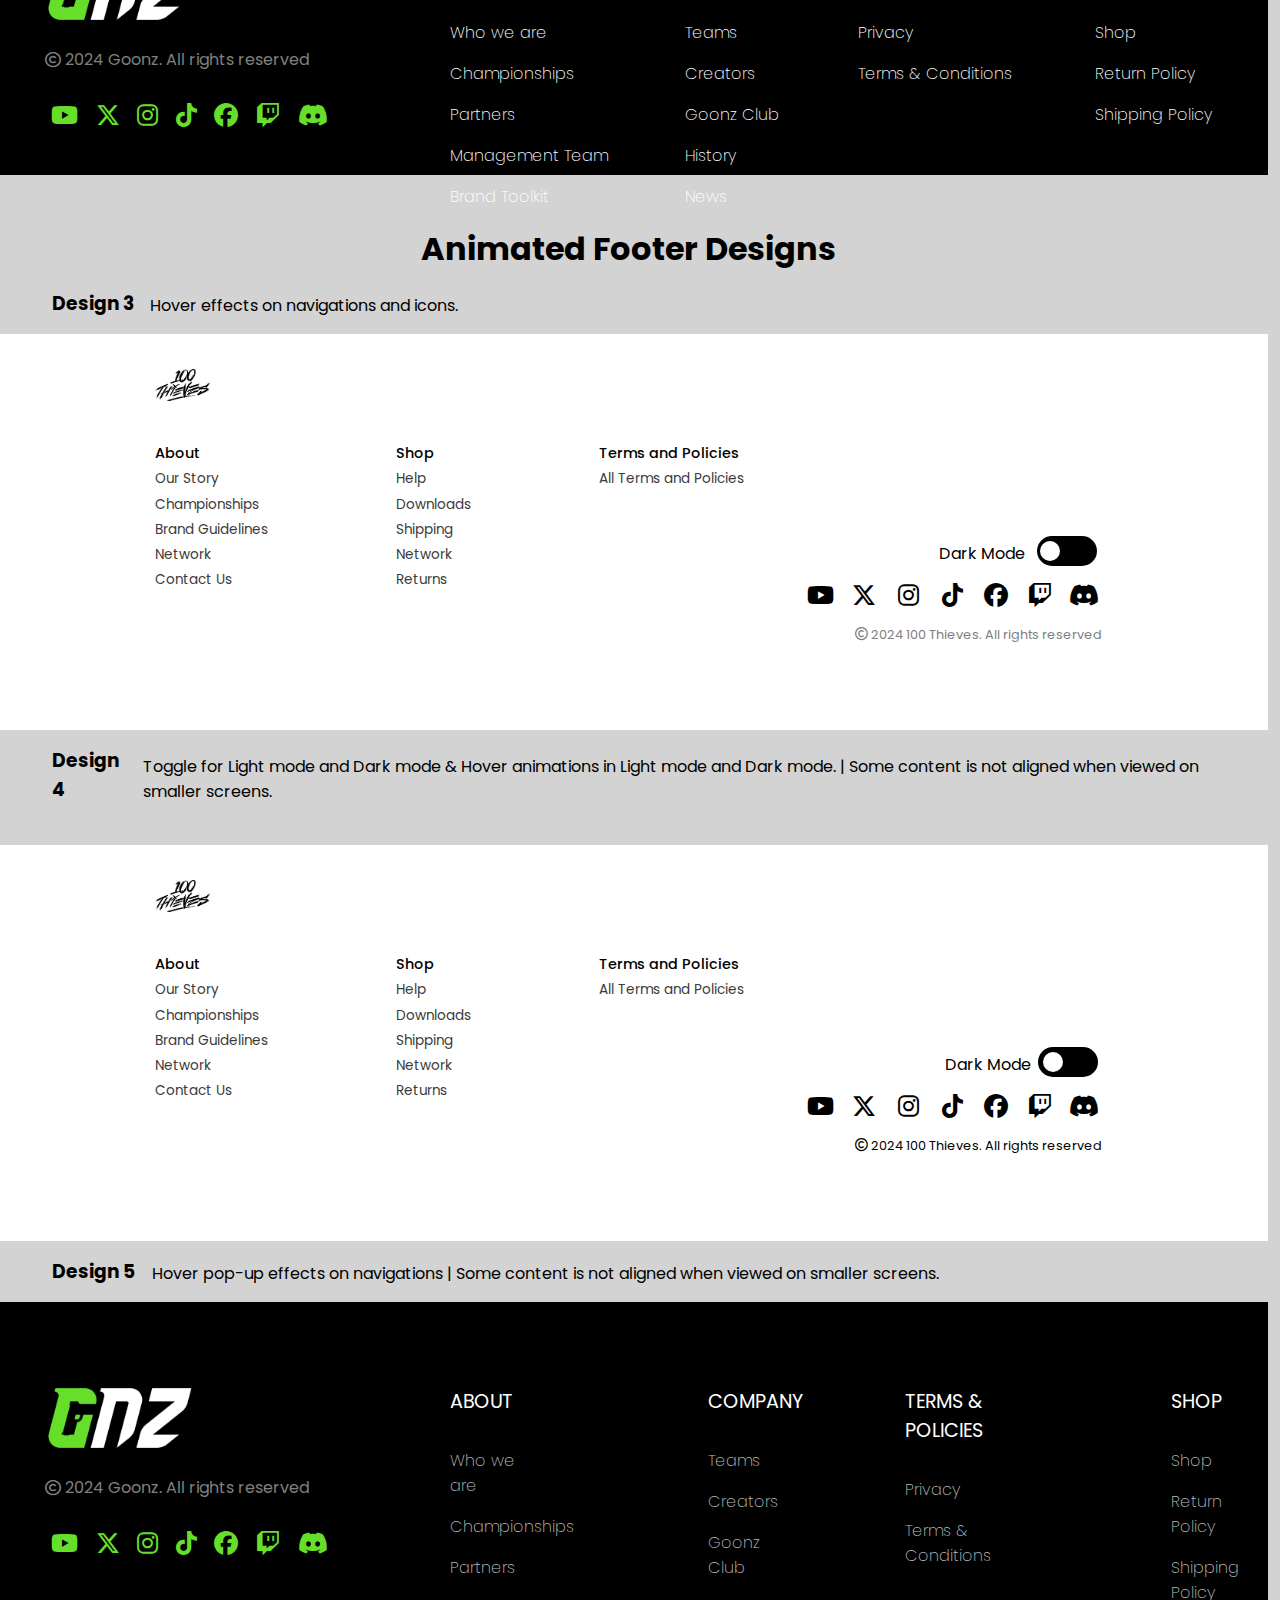
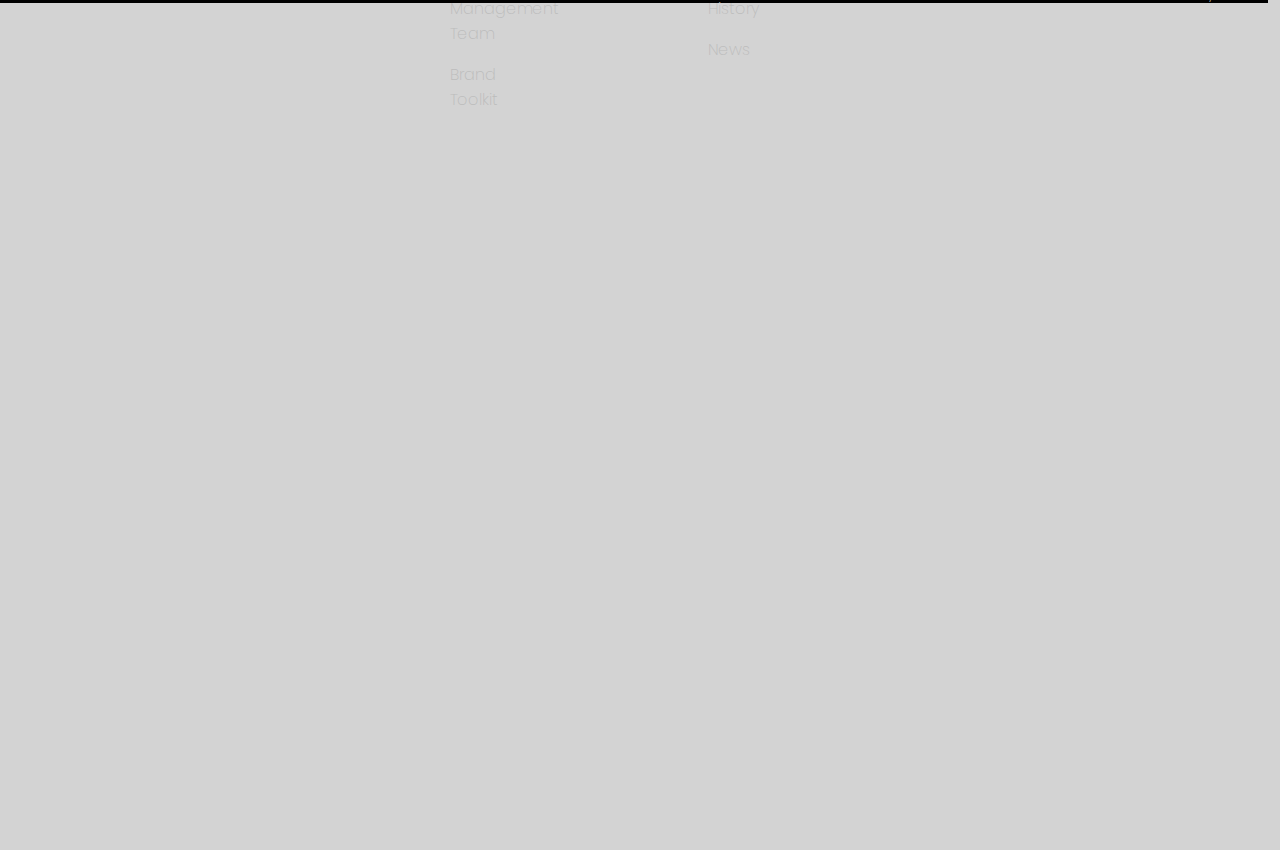
==== commit 19501bd0: "updated message" ====
--- a/pages/footer-gallery/index.html
+++ b/pages/footer-gallery/index.html
@@ -283,7 +283,7 @@
 
     <section class="design-four-section">                                  <!-----------FOURTH ANIMATED--------->
         <h3>Design 4</h3>
-        <p>Toggle for Light mode and Dark mode & Hover animations in Light mode and Dark mode.</p>
+        <p>Toggle for Light mode and Dark mode & Hover animations in Light mode and Dark mode. | Some content is not aligned when viewed on smaller screens.</p>
     </section>
     <div class="container-four">
         <input type="checkbox" id="darkmode-toggle">
@@ -339,7 +339,7 @@
 
     <section class="design-five-section">                               <!------------------FIFTH ANIMATED------------>
         <h3>Design 5</h3>
-        <p>Hover pop-up effects on navigations</p>
+        <p>Hover pop-up effects on navigations | Some content is not aligned when viewed on smaller screens.</p>
     </section>
     <footer class="design-five-animated-footer">
         <div class="left-div-container">
--- a/pages/footer-gallery/assets/css/style.css
+++ b/pages/footer-gallery/assets/css/style.css
@@ -885,6 +885,7 @@
         .fourth-col {
             display: flex;
             flex-direction: column;
+            height: 100%;
             width: 25%;
             .arrow {
                 visibility: hidden;
@@ -908,6 +909,7 @@
         }
         .first-col {
             .contents {
+
                 width: 100%;
             }
             .who-we {
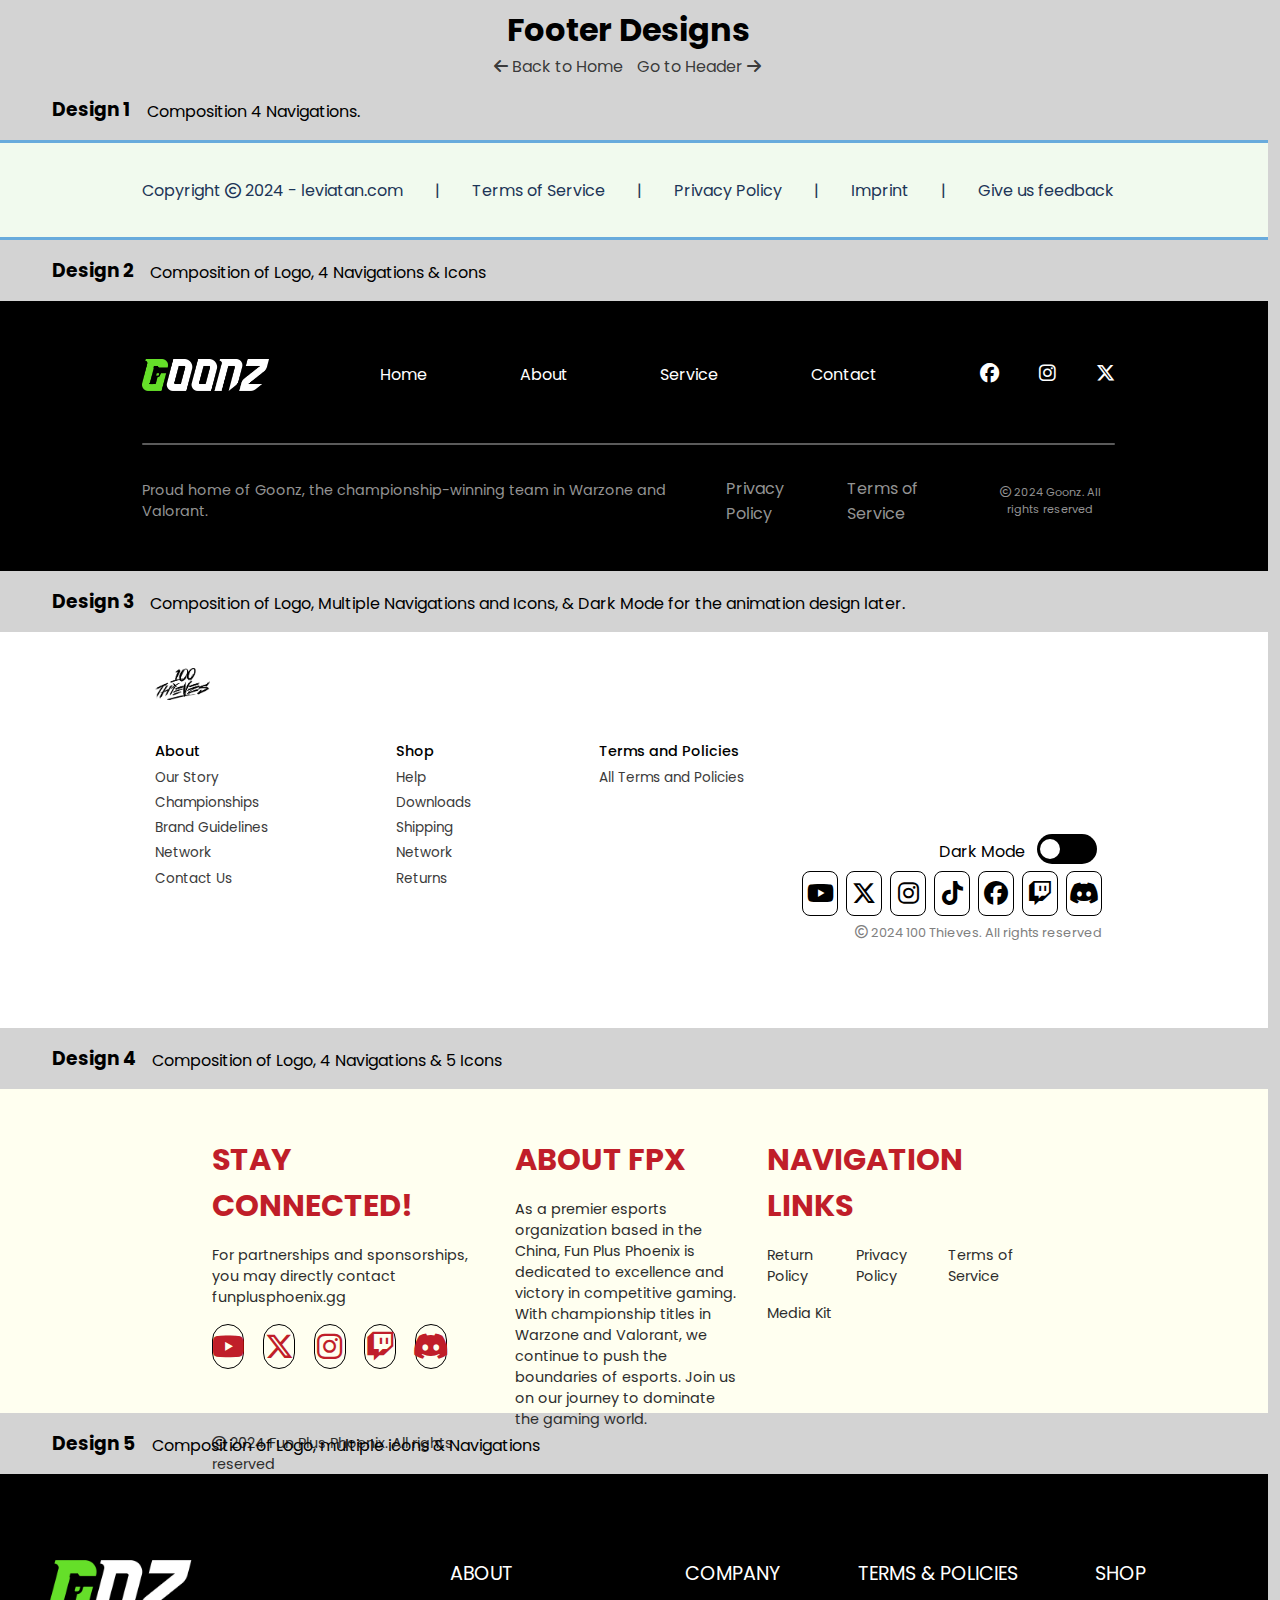
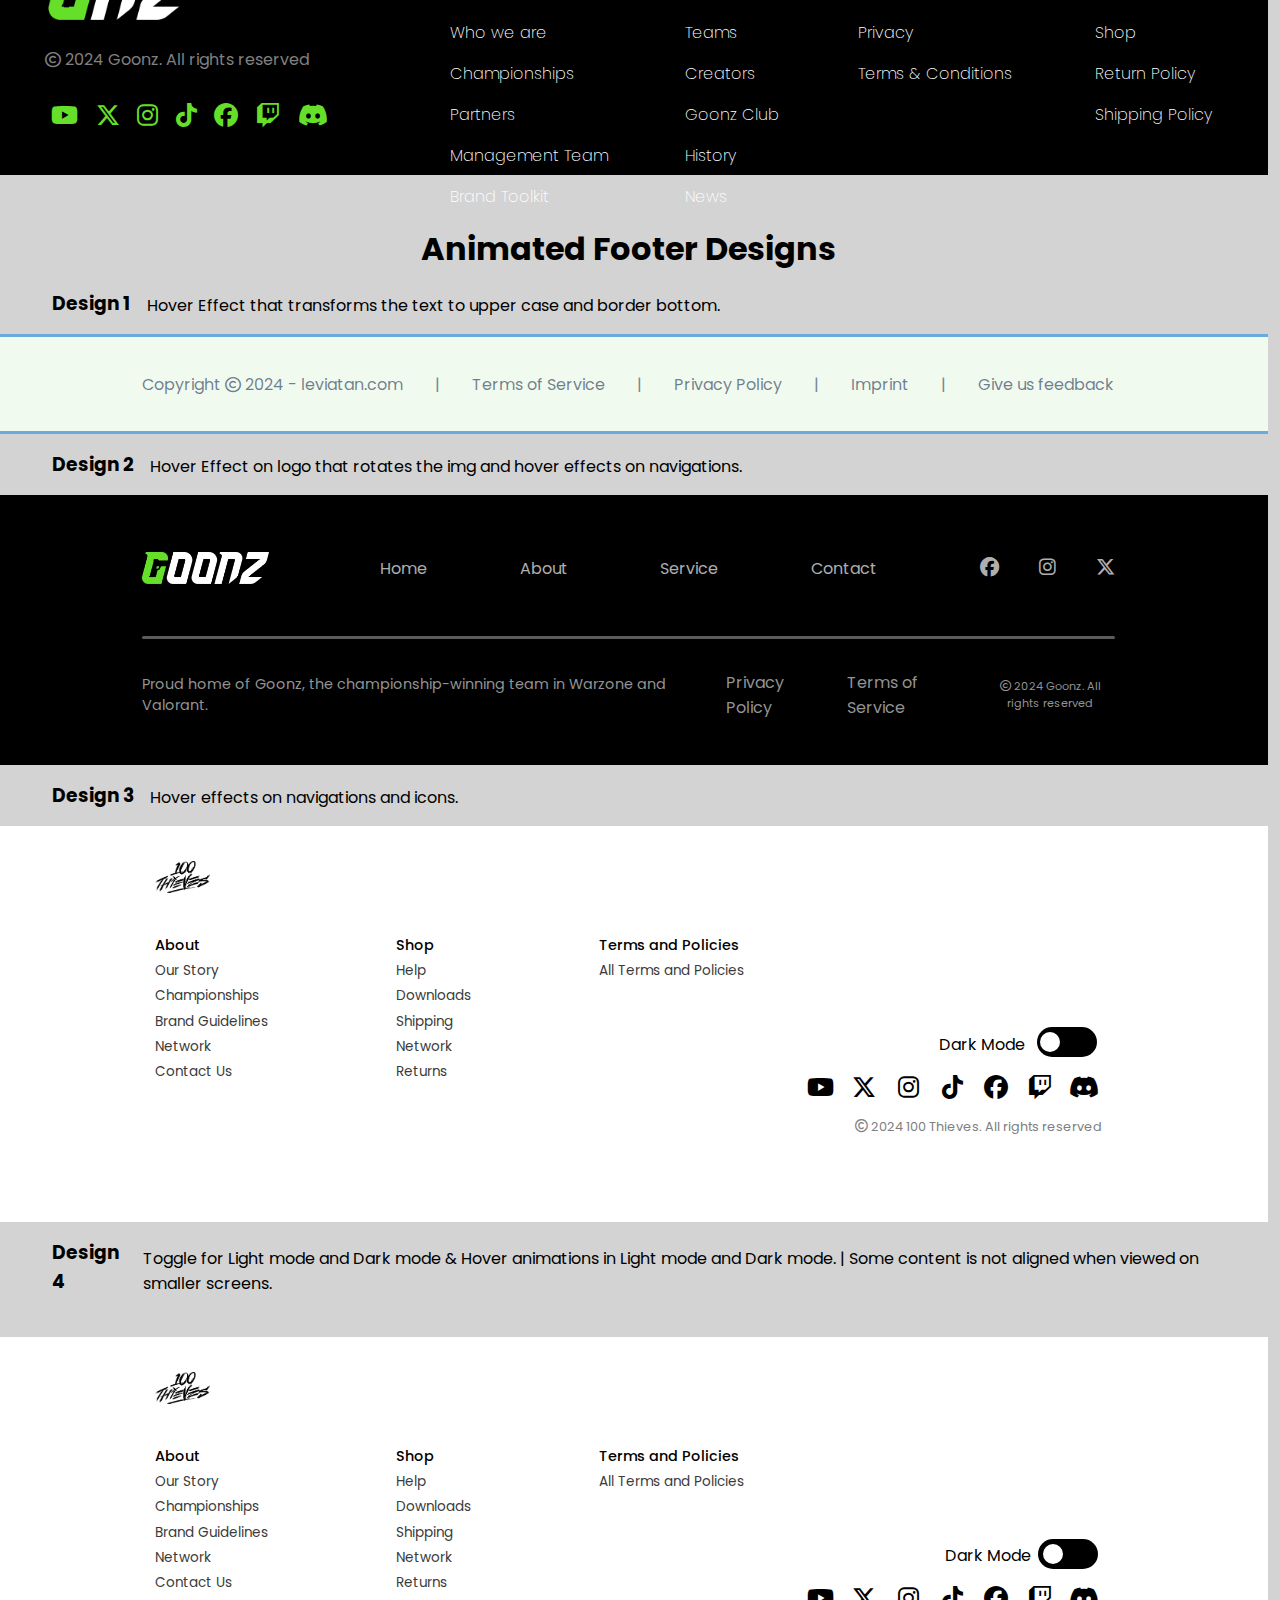
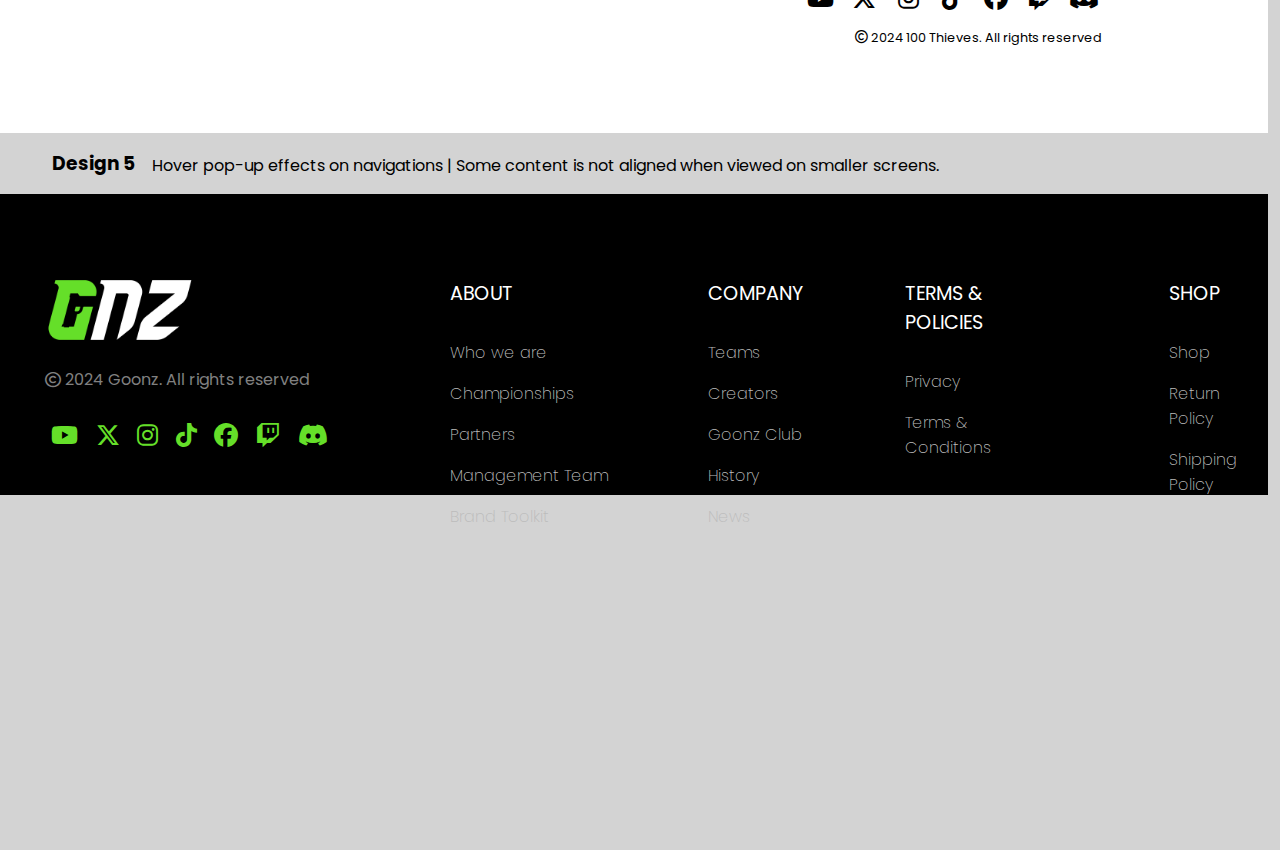
==== commit 8fce1bc3: "Read me done" ====
--- a/pages/footer-gallery/index.html
+++ b/pages/footer-gallery/index.html
@@ -12,7 +12,10 @@
 </head>
 <body>
     <h1 class="footer-designs">Footer Designs</h1>
-    <a href="../../index.html" class="back-to-home"><i class="fa-solid fa-arrow-left"></i> Back to Home</a>
+    <nav class="header-nav">
+        <a href="../../index.html" class="back-to-home"><i class="fa-solid fa-arrow-left"></i> Back to Home</a>
+        <a href="../../pages/header-gallery/index.html" class="go-to-header"> Go to Header <i class="fa-solid fa-arrow-right"></i></a>
+    </nav>
 
     <section class="design-one-section">                                <!------------------ONE STATIC------------>
         <h3>Design 1</h3>
@@ -136,7 +139,7 @@
     <footer class="design-four-footer">
             <div class="first-col">
                 <h1>STAY CONNECTED!</h1>
-                <p>For partnerships and sponsorships, you may directly contact goonz.gg</p>
+                <p>For partnerships and sponsorships, you may directly contact funplusphoenix.gg</p>
                 <div class="social-nav">
                     <a href=""><i class="fa-brands fa-youtube contents"></i></a>
                     <a href=""><i class="fa-brands fa-x-twitter contents"></i></a>
@@ -163,7 +166,7 @@
 
     <section class="design-five-section">                               <!------------------FIVE STATIC------------>
         <h3>Design 5</h3>
-        <p>Composition of Logo, Icons, & Multiple Navigations</p>
+        <p>Composition of Logo, multiple icons & Navigations</p>
     </section>
     <footer class="design-five-footer">
         <div class="left-div-container">
@@ -220,6 +223,61 @@
     <br>
     <br>
     <h1 class="footer-designs">Animated Footer Designs</h1>
+
+    <section class="design-one-section">                                <!------------------ONE ANIMATED------------>
+        <h3>Design 1</h3>
+        <p>Hover Effect that transforms the text to upper case and border bottom.</p>
+    </section>
+    <footer class="design-one-animated-footer">
+        <nav class="navigation">
+            <p class="footer-content">Copyright <i class="fa-regular fa-copyright"></i> 2024 - leviatan.com</p>
+            <p class="footer-content"> | </p>
+            <a href="#" class="footer-content">Terms of Service</a>
+            <p class="footer-content"> | </p>
+            <a href="#" class="footer-content">Privacy Policy</a>
+            <p class="footer-content"> | </p>
+            <a href="#" class="footer-content">Imprint</a>
+            <p class="footer-content"> | </p>
+            <a href="#" class="footer-content">Give us feedback</a>
+        </nav>
+    </footer>
+
+    <section class="design-two-section">                      <!------------------TWO STATIC------------>
+        <h3>Design 2</h3>
+        <p>Hover Effect on logo that rotates the img and hover effects on navigations. </p>
+    </section>
+    <footer class="design-two-animated-footer">
+        <div class="top-div-container">
+            <div class="first-row">
+                <img src="./assets/img/goonz-a.png" class="logo">
+            </div>
+            <div class="second-row">
+                <nav class="navigation">
+                    <a href="" class="navigation-content"> Home </a>
+                    <a href="" class="navigation-content"> About </a>
+                    <a href="" class="navigation-content"> Service </a>
+                    <a href="" class="navigation-content"> Contact </a>
+                </nav>
+            </div>
+            <div class="third-row">
+                <a href=""><i class="fa-brands fa-facebook content"></i></a>
+                <a href=""><i class="fa-brands fa-instagram content"></i></a>
+                <a href=""><i class="fa-brands fa-x-twitter content"></i></a>
+            </div>
+        </div>
+        <div class="line">
+        </div>
+        <div class="bottom-div-container">
+            <div class="first-row">
+                <p>Proud home of Goonz, the championship-winning team in Warzone and Valorant.</p>
+            </div>
+            <div class="second-row">
+                <a href="#">Privacy Policy</a>
+                <a href="#">Terms of Service</a>
+                <p> <i class="fa-regular fa-copyright"></i> 2024 Goonz. All rights reserved</p>
+            </div>
+        </div>
+    </footer>
 
     <section class="design-three-section">                          <!------------------THREE ANIMATED------------>
         <h3>Design 3</h3>
@@ -362,30 +420,30 @@
         <div class="right-div-container">
             <div class="first-col pad">
                 <h1>ABOUT</h1>
-                <a href="#" class="contents who-we">Who we are <i class="fa-solid fa-arrow-right-long arrow"></i> </a>
-                <a href="#" class="contents champions">Championships <i class="fa-solid fa-arrow-right-long arrow"></i></a>
-                <a href="#" class="contents partners">Partners <i class="fa-solid fa-arrow-right-long arrow"></i></a>
-                <a href="#" class="contents management">Management Team <i class="fa-solid fa-arrow-right-long arrow"></i></a>
-                <a href="#" class="contents brand">Brand Toolkit <i class="fa-solid fa-arrow-right-long arrow"></i></a>
+                <a href="#" class="contents">Who we are <i class="fa-solid fa-arrow-right-long arrow"></i> </a>
+                <a href="#" class="contents">Championships <i class="fa-solid fa-arrow-right-long arrow"></i></a>
+                <a href="#" class="contents">Partners <i class="fa-solid fa-arrow-right-long arrow"></i></a>
+                <a href="#" class="contents">Management Team <i class="fa-solid fa-arrow-right-long arrow"></i></a>
+                <a href="#" class="contents">Brand Toolkit <i class="fa-solid fa-arrow-right-long arrow"></i></a>
             </div>
             <div class="second-col pad">
                 <h1>COMPANY</h1>
-                <a href="#" class="contents teams">Teams <i class="fa-solid fa-arrow-right-long arrow"></i></a>
-                <a href="#" class="contents creators">Creators <i class="fa-solid fa-arrow-right-long arrow"></i></a>
-                <a href="#" class="contents goonz">Goonz Club <i class="fa-solid fa-arrow-right-long arrow"></i></a>
-                <a href="#" class="contents history">History <i class="fa-solid fa-arrow-right-long arrow"></i></a>
-                <a href="#" class="contents news">News <i class="fa-solid fa-arrow-right-long arrow"></i></a>
+                <a href="#" class="contents">Teams <i class="fa-solid fa-arrow-right-long arrow"></i></a>
+                <a href="#" class="contents">Creators <i class="fa-solid fa-arrow-right-long arrow"></i></a>
+                <a href="#" class="contents">Goonz Club <i class="fa-solid fa-arrow-right-long arrow"></i></a>
+                <a href="#" class="contents">History <i class="fa-solid fa-arrow-right-long arrow"></i></a>
+                <a href="#" class="contents">News <i class="fa-solid fa-arrow-right-long arrow"></i></a>
             </div>
             <div class="third-col pad">
                 <h1>TERMS & POLICIES</h1>
-                <a href="#" class="contents privacy">Privacy <i class="fa-solid fa-arrow-right-long arrow"></i></a>
-                <a href="#" class="contents terms">Terms & Conditions <i class="fa-solid fa-arrow-right-long arrow"></i></a>
-            </div>
-            <div class="fourth-col pad">
+                <a href="#" class="contents">Privacy <i class="fa-solid fa-arrow-right-long arrow"></i></a>
+                <a href="#" class="contents">Terms & Conditions <i class="fa-solid fa-arrow-right-long arrow"></i></a>
+            </div>
+            <div class="fourth-col pad ">
                 <h1>SHOP</h1>
-                <a href="#" class="contents shop">Shop <i class="fa-solid fa-arrow-right-long arrow"></i></a>
-                <a href="#" class="contents return">Return Policy <i class="fa-solid fa-arrow-right-long arrow"></i></a>
-                <a href="#" class="contents shipping">Shipping Policy <i class="fa-solid fa-arrow-right-long arrow"></i></a>
+                <a href="#" class="contents target">Shop <i class="fa-solid fa-arrow-right-long arrow"></i></a>
+                <a href="#" class="contents">Return Policy <i class="fa-solid fa-arrow-right-long arrow"></i></a>
+                <a href="#" class="contents">Shipping Policy <i class="fa-solid fa-arrow-right-long arrow"></i></a>
             </div>
         </div>
     </footer>
--- a/pages/footer-gallery/assets/css/style.css
+++ b/pages/footer-gallery/assets/css/style.css
@@ -28,6 +28,18 @@
     display: flex;
     gap: 1rem;
     align-items: flex-end;
+}
+.header-nav {
+    display: flex;
+    gap: .9rem;
+    margin-left: -2px;
+
+    a {
+        color: rgba(0, 0, 0, 0.742);
+    }
+    a:hover {
+        color: black;
+    }
 }
 
 .design-one-footer {                        /*----------------------FIRST-----------------------*/
@@ -443,6 +455,163 @@
 }
 
 /* ANIMATED */
+
+.design-one-animated-footer {                        /*----------------------FIRST-----------------------*/
+    display: flex;
+    width: 100vw;
+    height: 11.1vh;
+    justify-content: space-evenly;
+    padding: .7rem 4vw .7rem 4vw;
+    align-items: center;
+    background-color: #f1faee;
+    border-bottom: 3px #69abdc solid;
+    border-top: 3px #69abdc solid;
+
+    & > .navigation {
+        display: flex;
+        gap: 2rem;
+        align-items: center;
+        
+        & > .footer-content {
+            color: #1d3557a0;
+            transition: 0.4s;
+            font-size: 1rem;
+        }
+        a:hover {
+            text-transform: uppercase;
+            font-size: .95rem;
+            color: #1d3557;
+            border-bottom: 2px #69abdc solid;
+            margin-bottom: -2px;
+            font-weight: 600;
+        }
+    }
+}
+
+.design-two-animated-footer {                    /*----------------------SECOND-----------------------*/
+    display: flex;
+    width: 100vw;
+    height: 30vh;
+    justify-content: space-between;
+    padding: 1rem 12vw 1.5rem 12vw;  /*top right bottom left*/
+    background: black;
+    flex-direction: column;
+
+    p {
+        font-size: .9rem;
+    }
+
+    & > .top-div-container {
+        display: flex;
+        width: 100%;
+        height: 50%;
+        align-items: center;
+
+        .first-row {
+            display: flex;
+            width: 15%;
+            height: 100%;
+            align-items: center;
+            .logo {
+                height: 2rem;
+            }
+            .logo:hover {
+                transition: .5s;
+                transform: rotateX(90deg);
+                transform: rotateY(360deg);
+            }
+        }
+        .second-row {
+            display: flex;
+            width: 70%;
+            height: 100%;
+            justify-content: center;
+            align-items: center;
+            .navigation {
+                display: flex;
+                width: 100%;
+                flex-direction: row;
+                justify-content: space-evenly;
+                color: white;
+                width: 100%;
+                a {
+                    color: rgba(255, 255, 255, 0.693);
+                }
+                .navigation-content:hover{
+                    border-left: 2px #65df29 solid;
+                    margin-right: -7px;
+                    padding-left: 5px;
+                    color: white;
+                }
+            }
+        }
+        .third-row {
+            display: flex;
+            justify-content: flex-end;
+            flex-direction: row;
+            gap: 2.5rem;
+            align-items: center;
+            width: 15%;
+            height: 100%;
+
+            .content {
+                color: rgba(255, 255, 255, 0.693);
+                font-size: 1.2rem;
+            }
+            .content:hover{
+                color: white;
+                text-shadow: 0px 5px 10px rgba(255, 255, 255, 0.693);;
+            }
+        }
+    }
+
+    & > .line {
+        width: 100%;
+        height: 1%;
+        border-radius: 50px;
+        background-color: rgb(91, 91, 91);
+        transition: .5s;
+    }
+
+    & > .line:hover {
+        background-color: white;
+    }
+
+    & > .bottom-div-container {
+        width: 100%;
+        height: 40%;
+        display: flex;
+        color: white;
+        align-items: center;
+
+        .first-row {
+            width: 60%;
+            p {
+                color: rgb(147, 147, 147);
+            }
+
+        }
+        .second-row {
+            display: flex;
+            justify-content: flex-end;
+            gap: 3rem;
+            width: 40%;
+            align-items: center;
+
+            a{
+                color: rgb(147, 147, 147);
+            }
+            p {
+                text-align: center;
+                font-size: .7rem;
+                color: rgb(147, 147, 147);
+            }
+            a:hover {
+                color: rgba(255, 255, 255, 0.782);
+            }
+        }
+    }
+}
 
 .design-three-animated-footer {                               /*----------------------THIRD ANIMTAED-----------------------*/
     display: flex;
@@ -907,77 +1076,29 @@
                 display: flex;
             }
         }
+
         .first-col {
             .contents {
-
-                width: 100%;
-            }
-            .who-we {
-                width: 43%;
-            }
-            .champions {
-                width: 53%;
-            }
-            .partners {
-                width: 34%;
-            }
-            .management {
-                width: 64%;
-            }
-            .brand {
-                width: 45%;
+                width: fit-content;
             }
         }
         .second-col {
             padding-left: 3.33rem;
             .contents {
-                width: 100%;
-            }
-            .teams {
-                width: 36%;
-            }
-            .creators {
-                width: 42%;
-            }
-            .goonz {
-                width: 51%;
-            }
-            .history {
-                width: 35%;
-            }
-            .news {
-                width: 32%;
+                width: fit-content;
             }
         }
         .third-col {
             padding-left: 2.9rem;
             .contents {
-                width: 100%;
-            }
-            .privacy {
-                width: 36%;
-            }
-            .terms {
-                width: 73%;
-            }
-            
-        }
-
+                width: fit-content;
+            }
+        }
         .fourth-col {
-            padding-left: 6.7rem;
+            padding-left: 6.6rem;
             .contents {
-                width: 100%;
-            }
-            .shop {
-                width: 40%;
-            }
-            .return {
-                width: 69%;
-            }
-            .shipping {
-                width: 77%;
-            }
-        }
-    }
-}
-
+                width: fit-content;
+            }
+        }
+    }
+}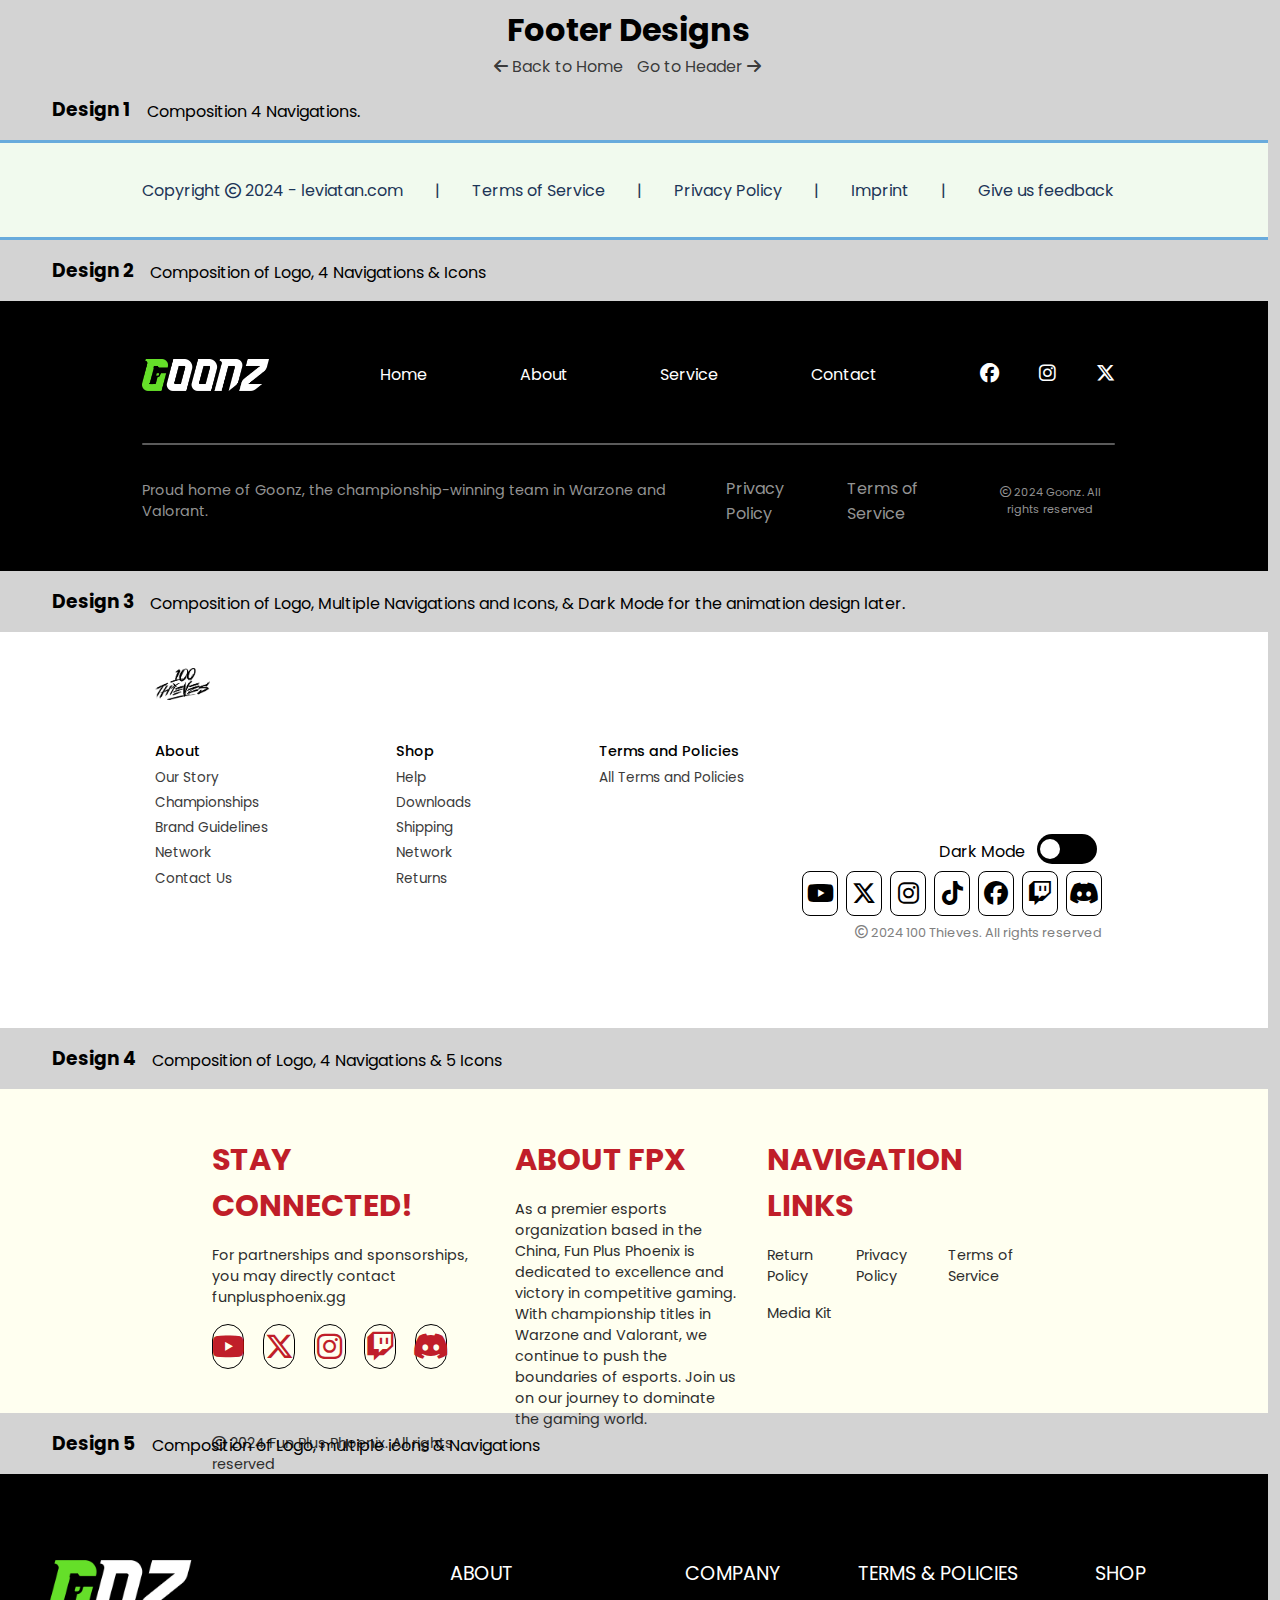
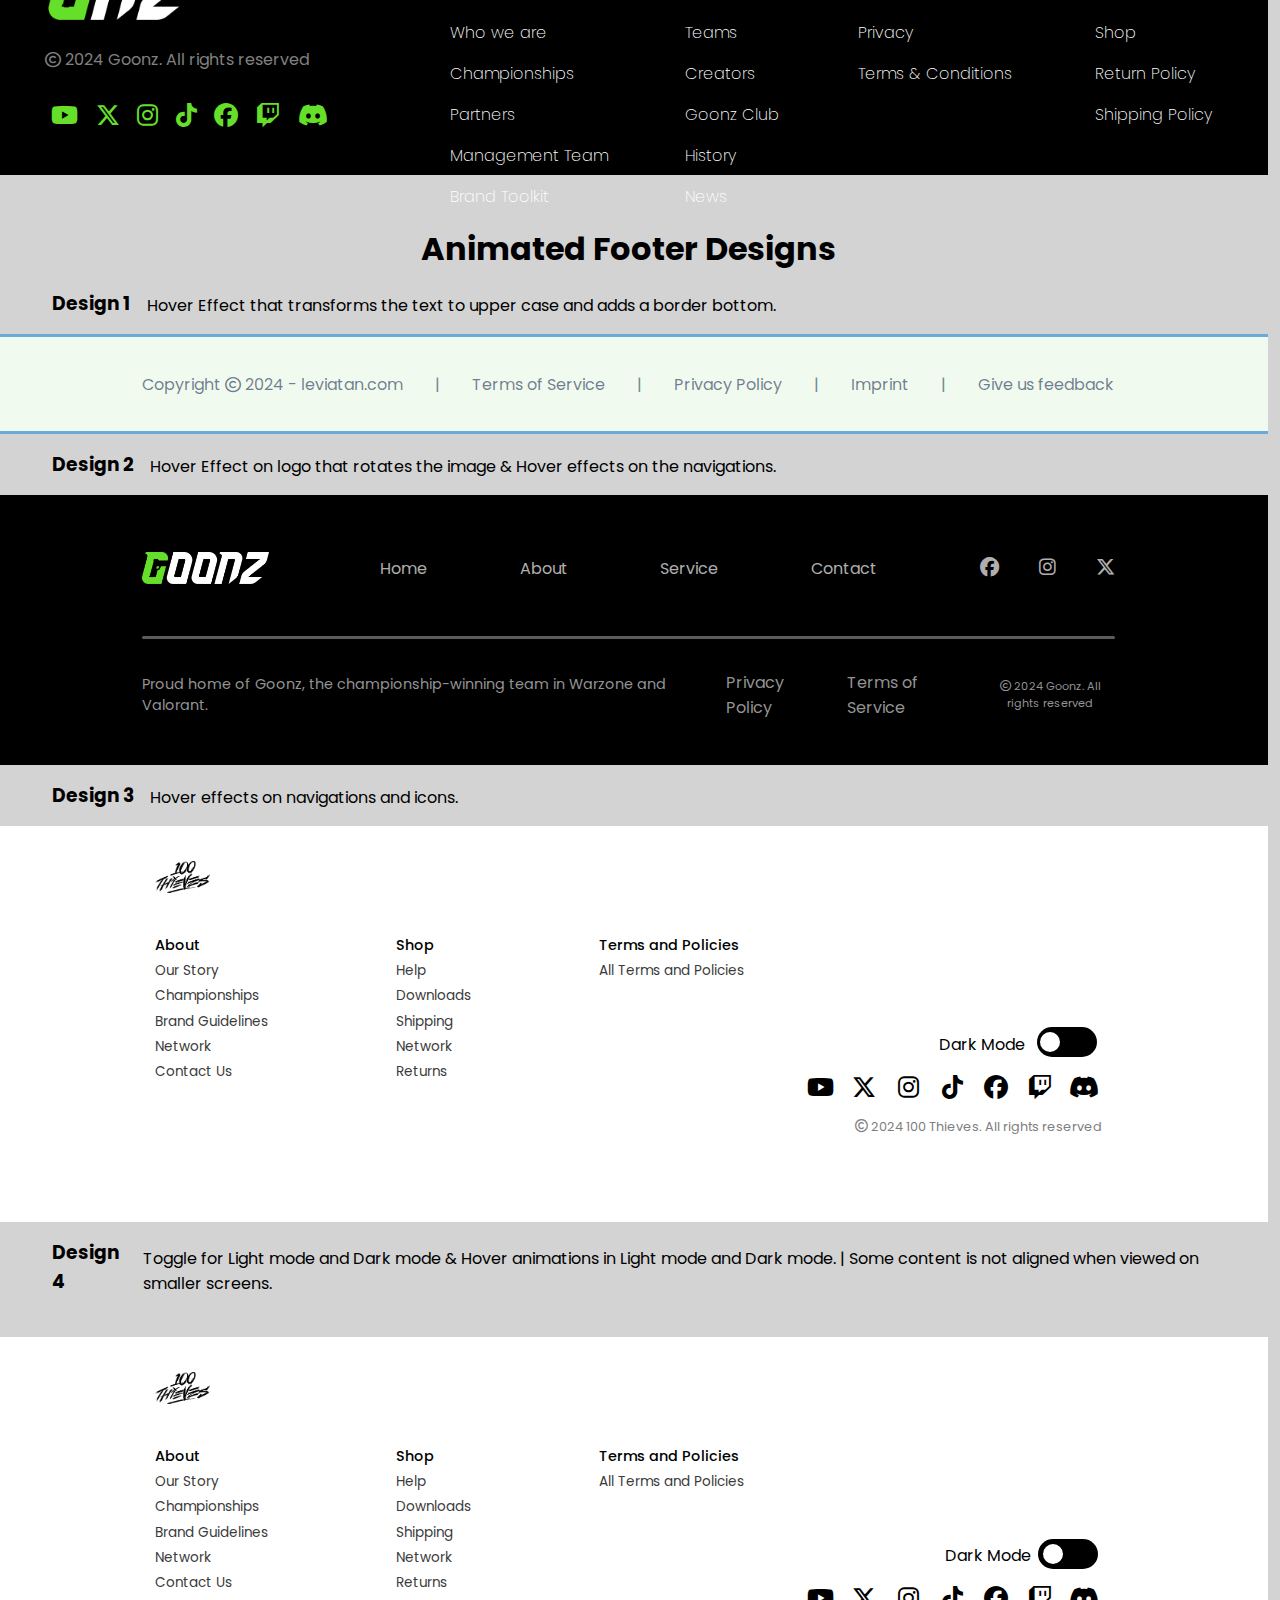
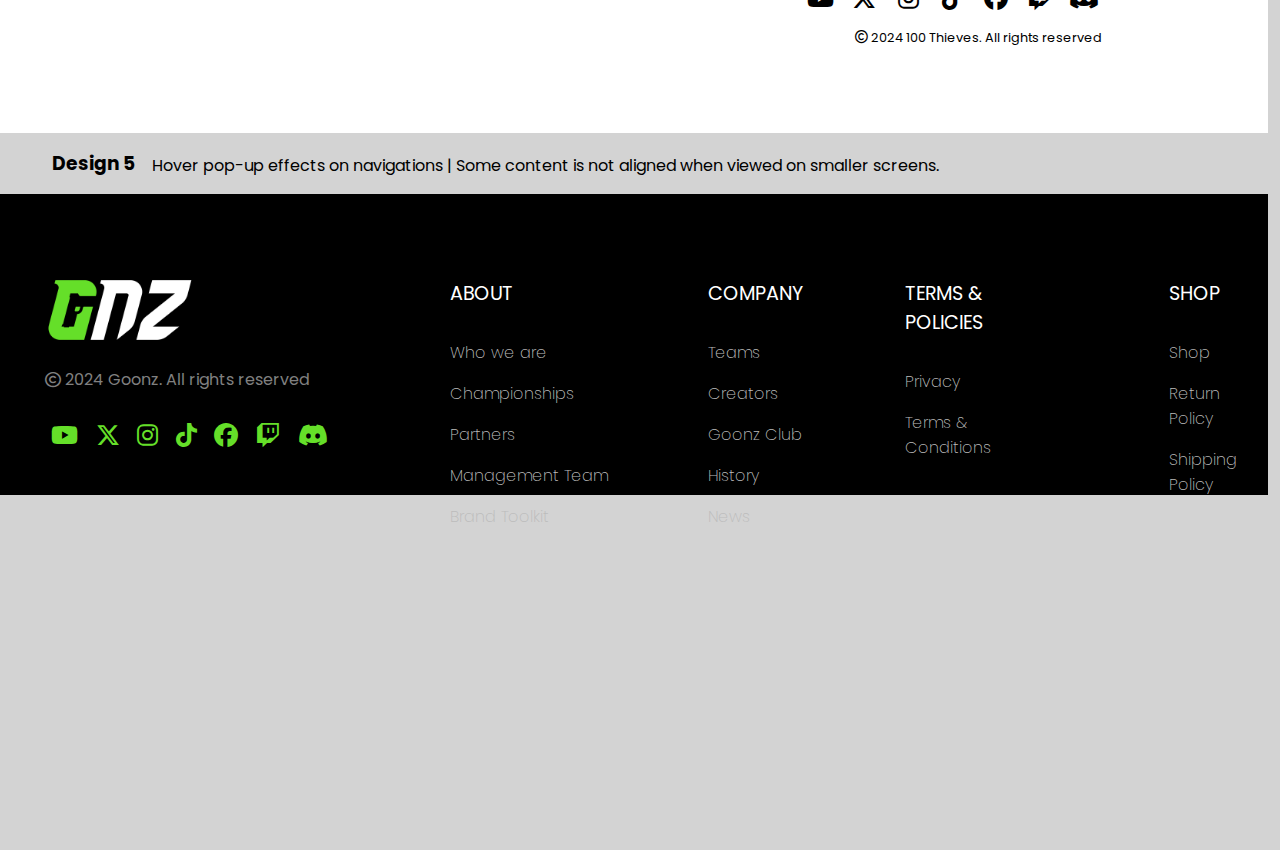
==== commit 17a41b05: "final" ====
--- a/pages/footer-gallery/index.html
+++ b/pages/footer-gallery/index.html
@@ -226,7 +226,7 @@
 
     <section class="design-one-section">                                <!------------------ONE ANIMATED------------>
         <h3>Design 1</h3>
-        <p>Hover Effect that transforms the text to upper case and border bottom.</p>
+        <p>Hover Effect that transforms the text to upper case and adds a border bottom.</p>
     </section>
     <footer class="design-one-animated-footer">
         <nav class="navigation">
@@ -244,7 +244,7 @@
 
     <section class="design-two-section">                      <!------------------TWO STATIC------------>
         <h3>Design 2</h3>
-        <p>Hover Effect on logo that rotates the img and hover effects on navigations. </p>
+        <p>Hover Effect on logo that rotates the image & Hover effects on the navigations. </p>
     </section>
     <footer class="design-two-animated-footer">
         <div class="top-div-container">
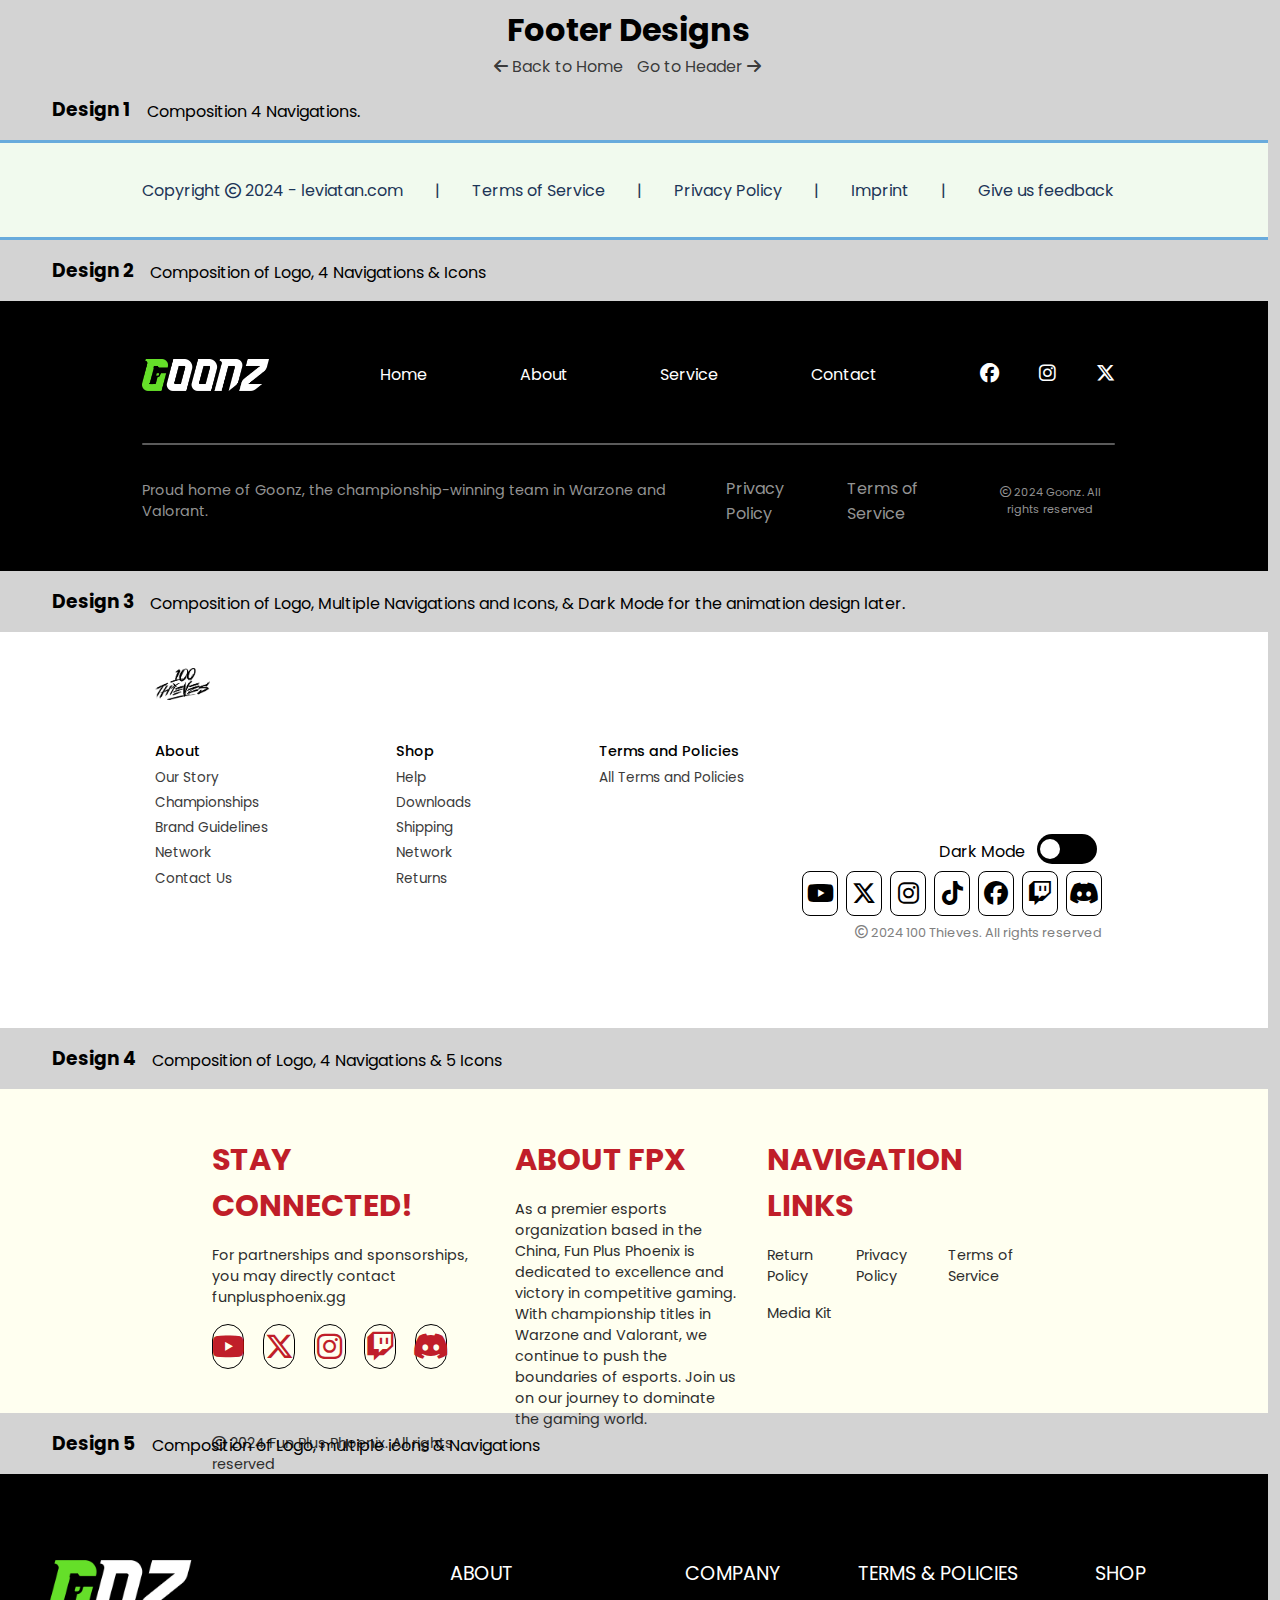
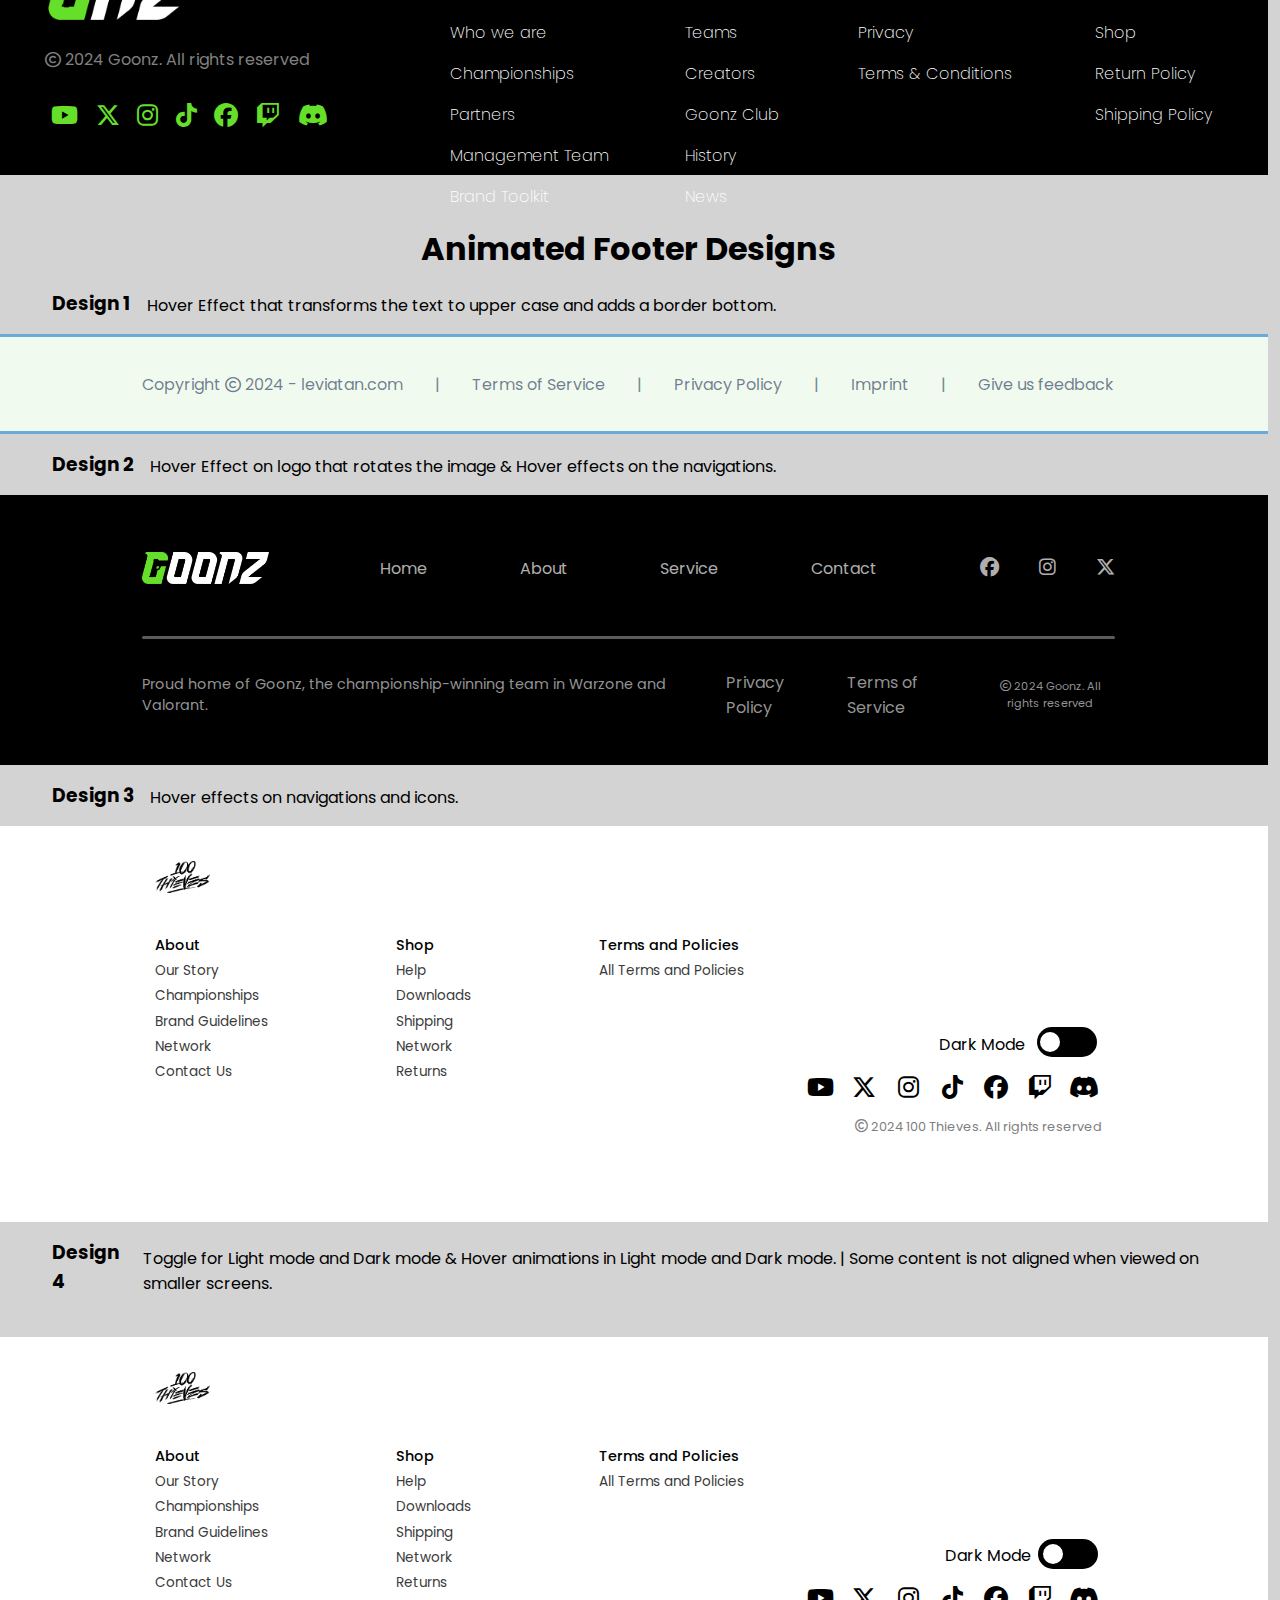
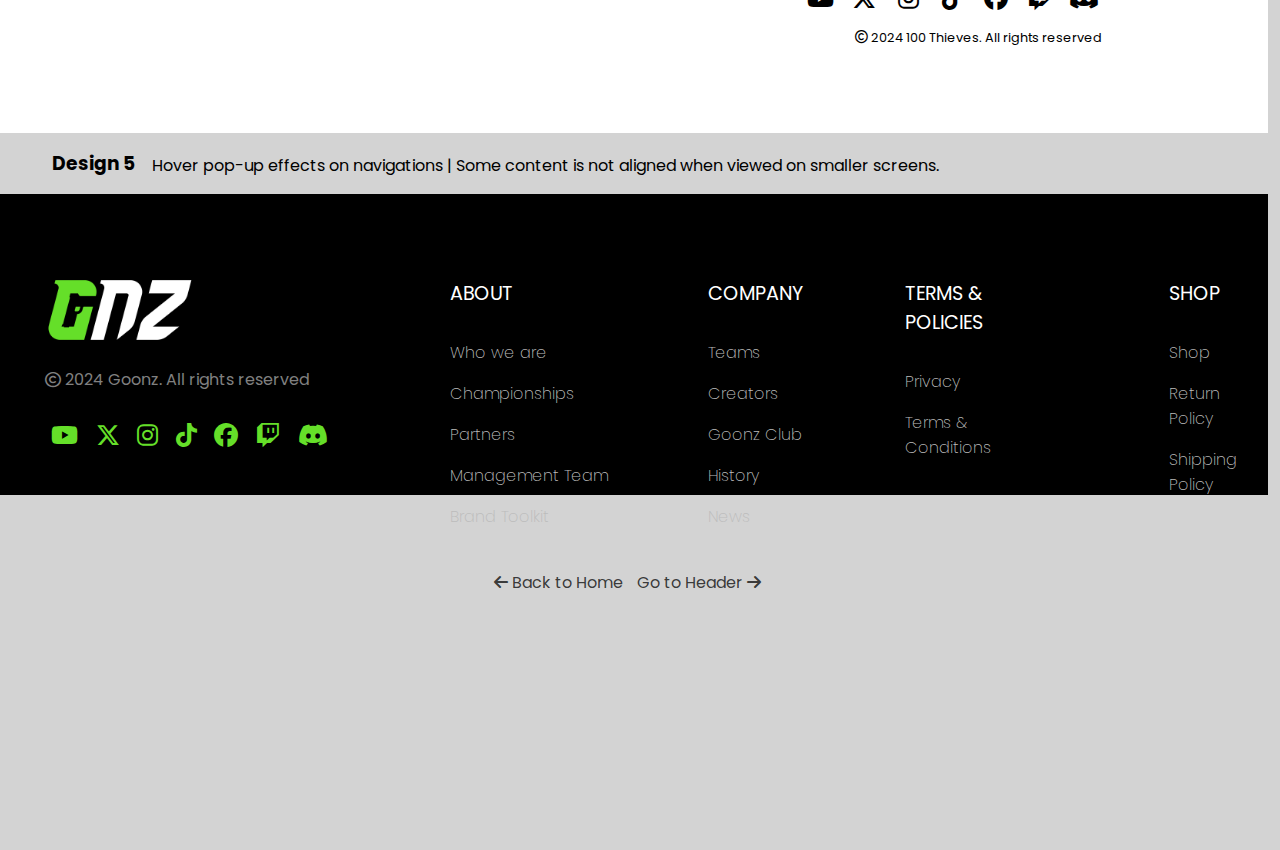
==== commit c016bbc3: "added navigation" ====
--- a/pages/footer-gallery/index.html
+++ b/pages/footer-gallery/index.html
@@ -447,6 +447,15 @@
             </div>
         </div>
     </footer>
+
+    <br>
+    <br>
+    <br>
+    <nav class="header-nav">
+        <a href="../../index.html" class="back-to-home"><i class="fa-solid fa-arrow-left"></i> Back to Home</a>
+        <a href="../../pages/header-gallery/index.html" class="go-to-header"> Go to Header <i class="fa-solid fa-arrow-right"></i></a>
+    </nav>
+
 </body>
 </html>
 
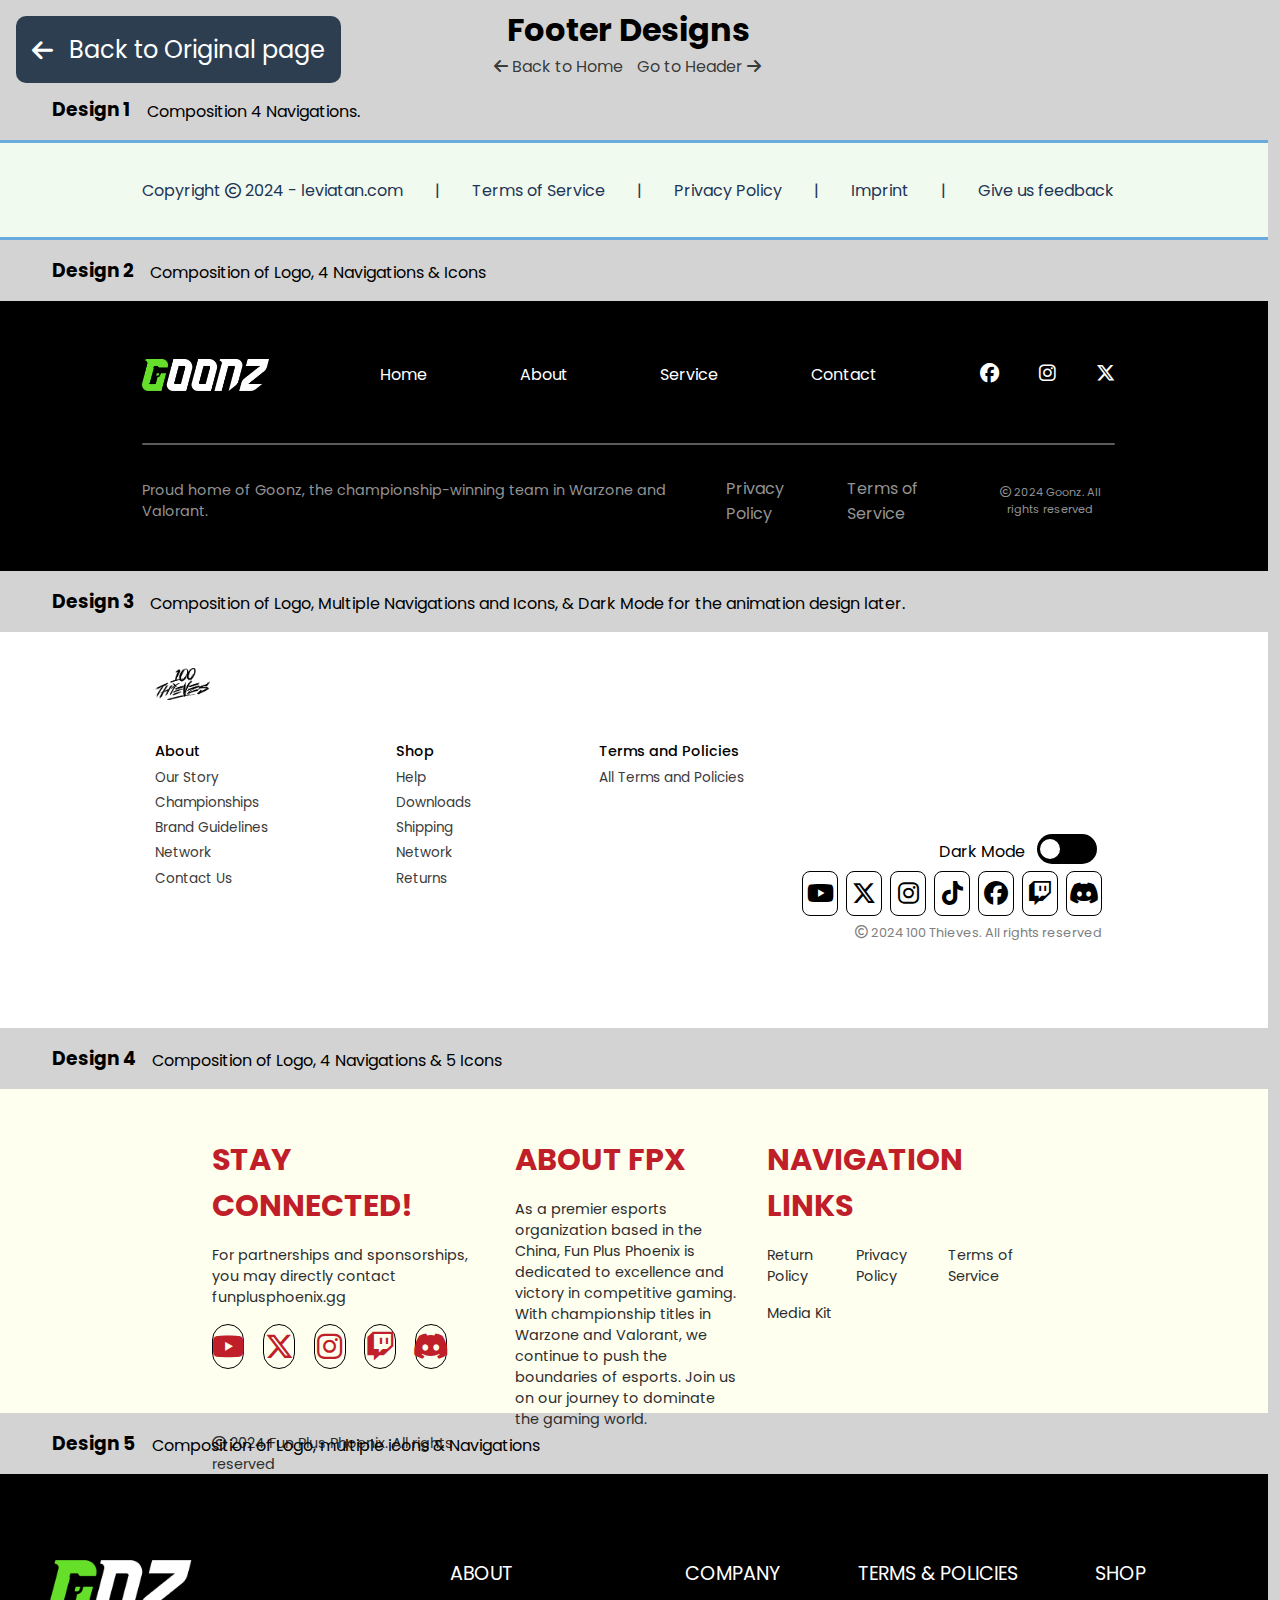
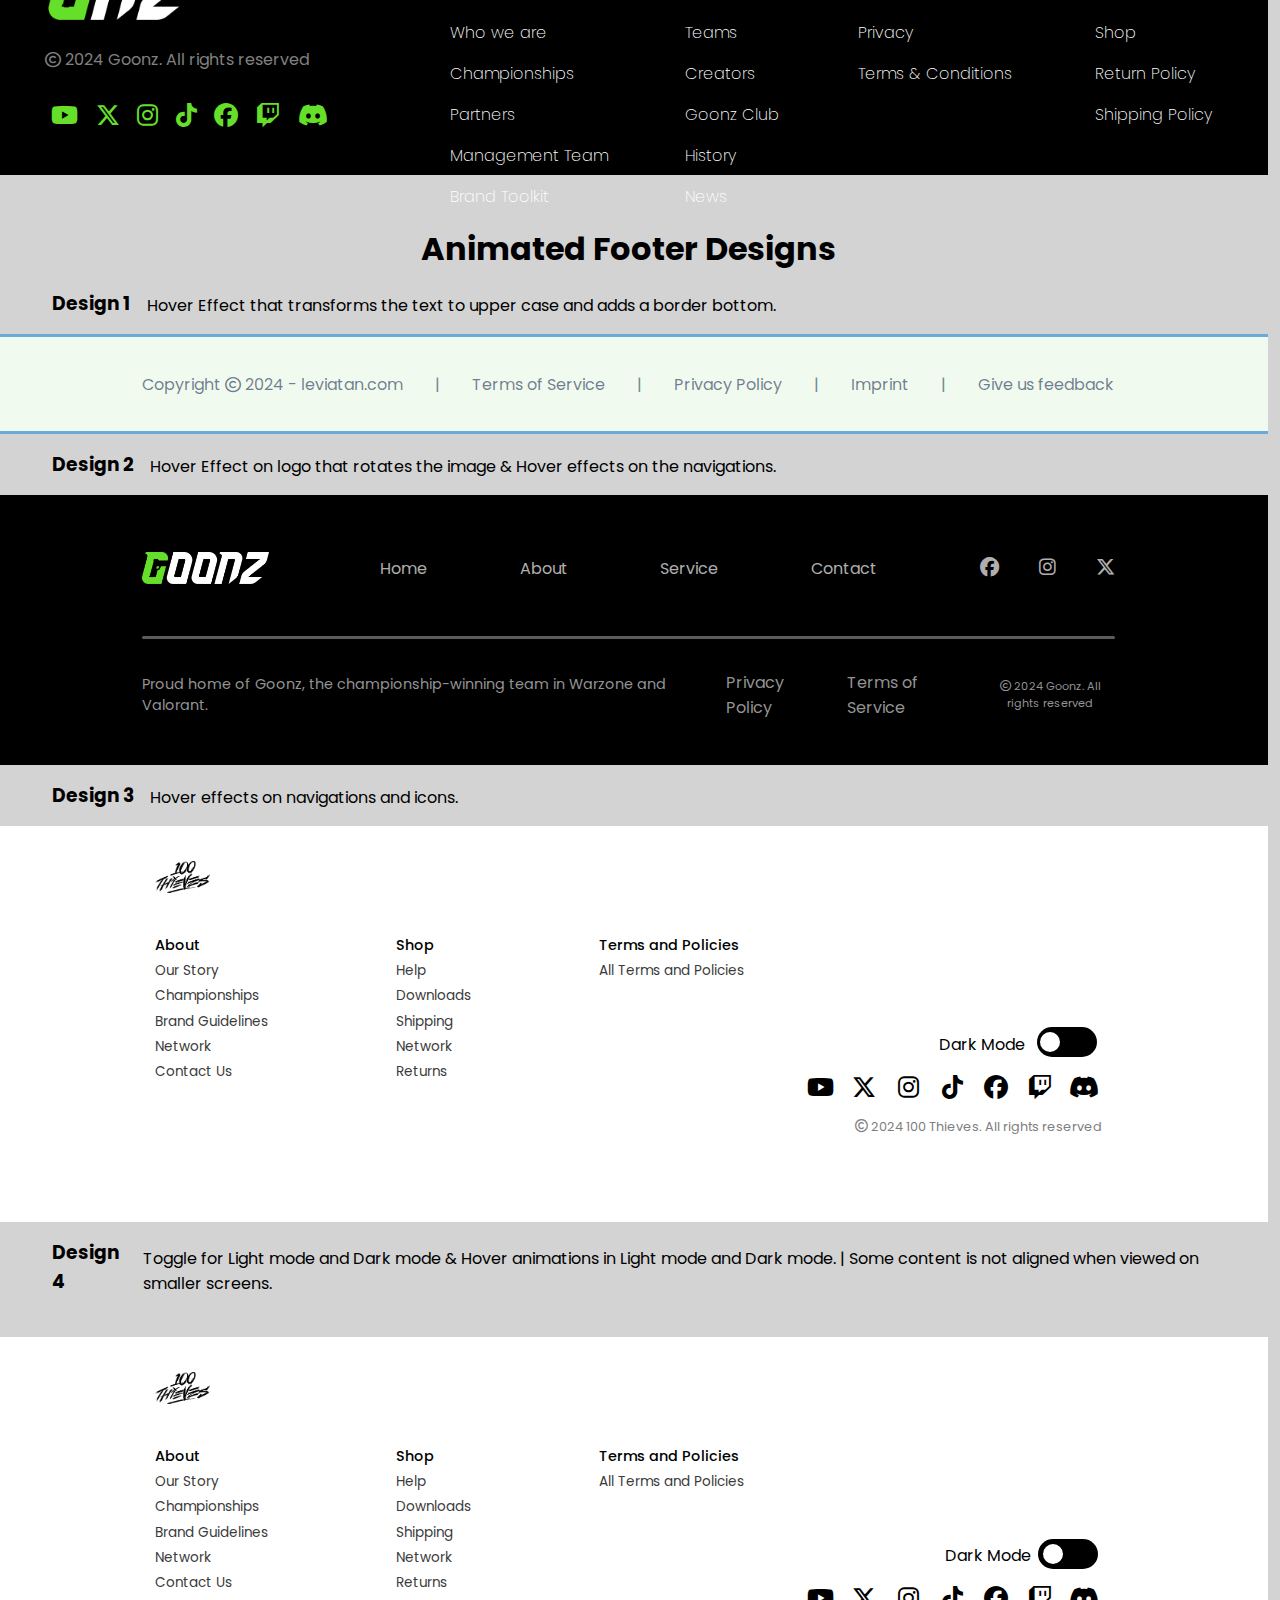
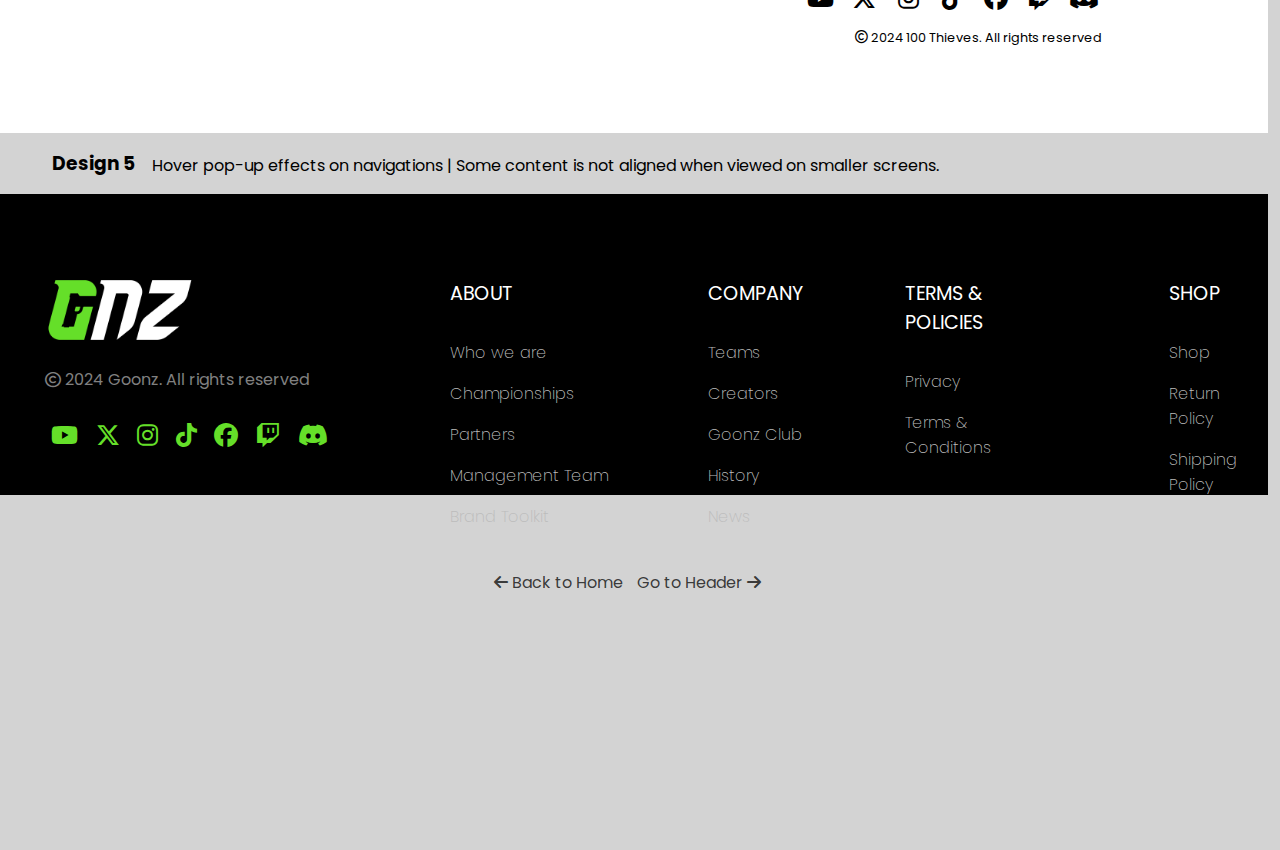
==== commit 944c1f33: "feat(all-pages): added nav button to go back to original page" ====
--- a/pages/footer-gallery/index.html
+++ b/pages/footer-gallery/index.html
@@ -4,13 +4,19 @@
     <meta charset="UTF-8">
     <meta name="viewport" content="width=device-width, initial-scale=1.0">
     <title>Footer</title>
-        <link rel="stylesheet" href="./assets/css/style.css">
+    <link rel="stylesheet" href="./assets/css/style.css">
+    <link rel="stylesheet" href="./assets/css/nav-final.css">
     <link rel="preconnect" href="https://fonts.googleapis.com">
     <link rel="preconnect" href="https://fonts.gstatic.com" crossorigin>
     <link href="https://fonts.googleapis.com/css2?family=Poppins:ital,wght@0,100;0,200;0,300;0,400;0,500;0,600;0,700;0,800;0,900;1,100;1,200;1,300;1,400;1,500;1,600;1,700;1,800;1,900&display=swap" rel="stylesheet">
     <link rel="stylesheet" href="https://cdnjs.cloudflare.com/ajax/libs/font-awesome/6.5.2/css/all.min.css"/>
 </head>
 <body>
+
+    <nav class="primary-nav">
+        <a href="https://notblinkzzz.github.io/WD-Finals/"><i class="fa-solid fa-arrow-left"></i><p>	Back to Original page</p></a>
+    </nav>
+
     <h1 class="footer-designs">Footer Designs</h1>
     <nav class="header-nav">
         <a href="../../index.html" class="back-to-home"><i class="fa-solid fa-arrow-left"></i> Back to Home</a>
--- a/pages/footer-gallery/assets/css/nav-final.css
+++ b/pages/footer-gallery/assets/css/nav-final.css
@@ -0,0 +1,30 @@
+
+
+.primary-nav {
+    display: flex;
+    color: black;
+    position: fixed;
+    width: fit-content;
+    padding: 1rem;
+    background: #2C3E50;
+    border-radius: 10px;
+    left: 1rem;
+    top: 1rem;
+    z-index: 999;
+    
+    & a {
+        display: flex;
+        width: fit-content;
+        gap: 1rem;
+        align-items: center;
+        color: white;
+        text-decoration: none;
+        font-size: 1.5rem;
+    }
+}
+
+.primary-nav:hover,
+.primary-nav:hover a {
+    background: #566b81;
+    color: rgba(255, 255, 255, 0.712);
+}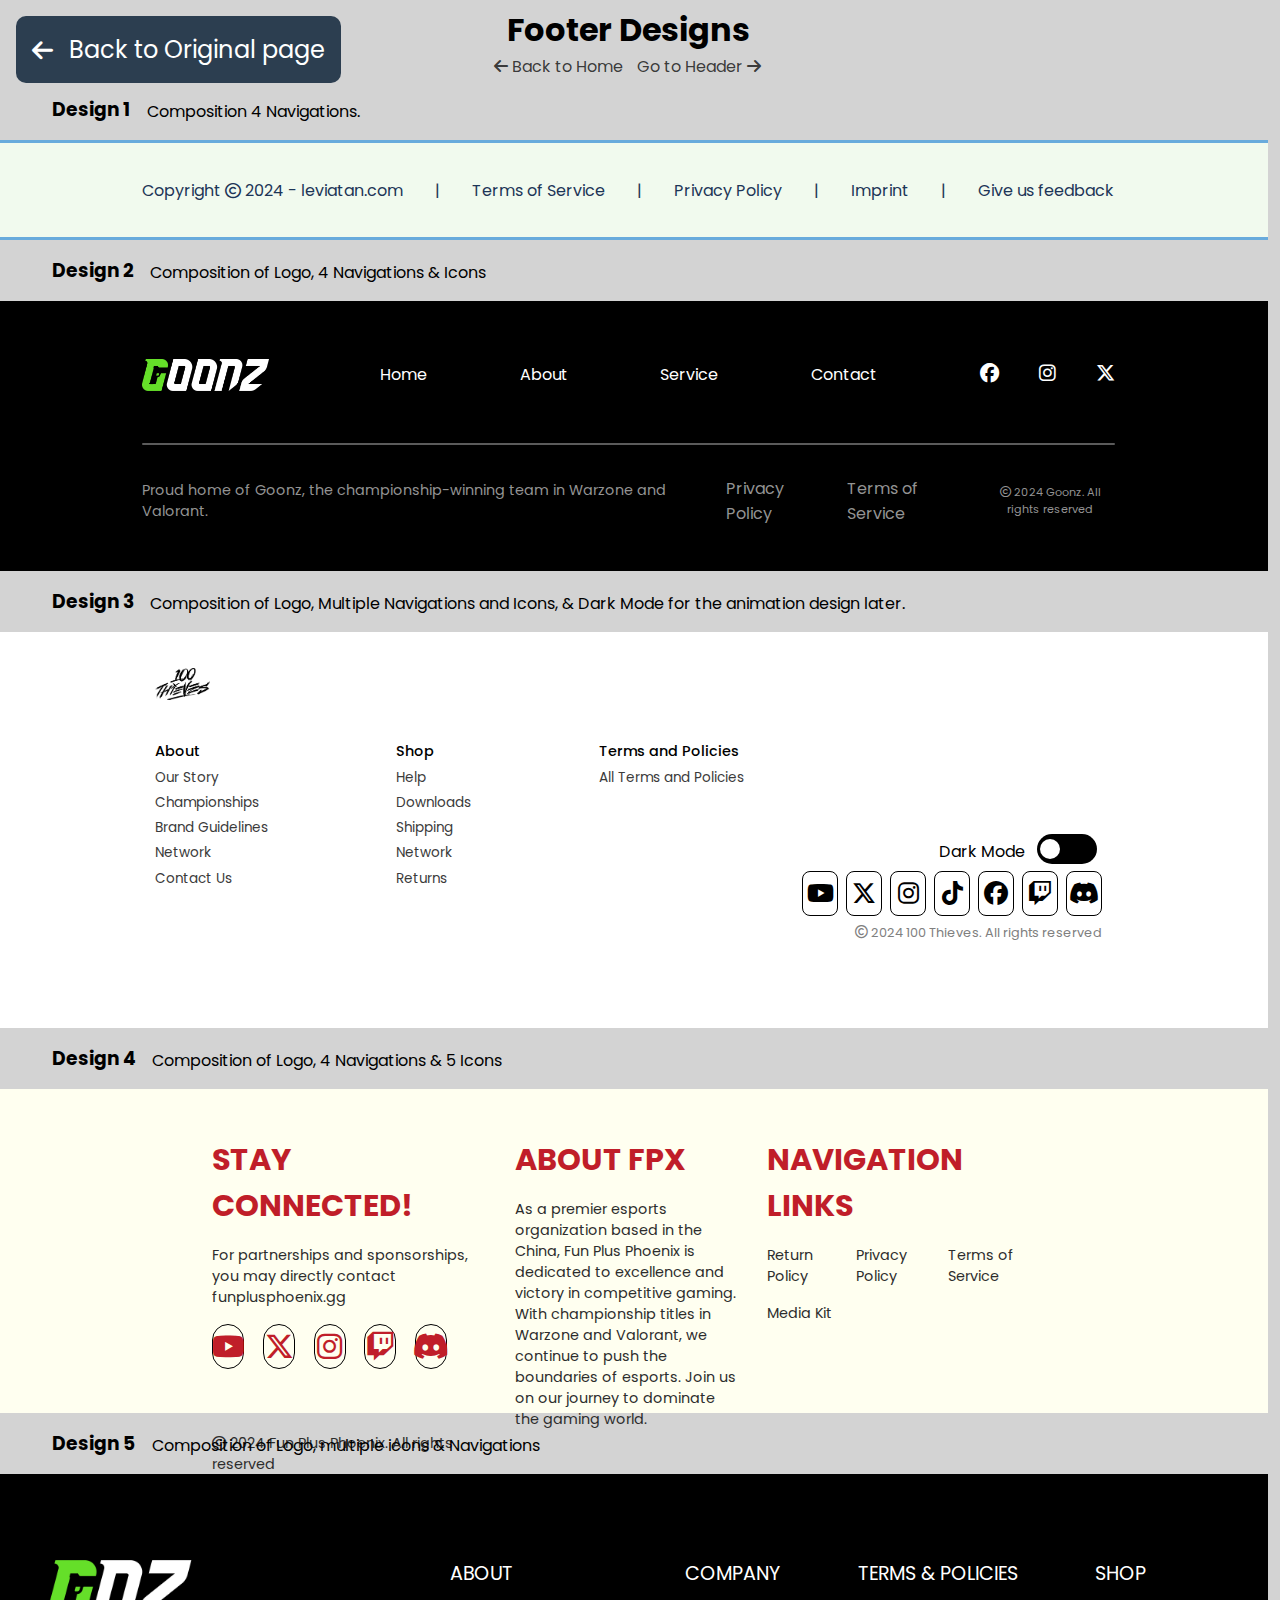
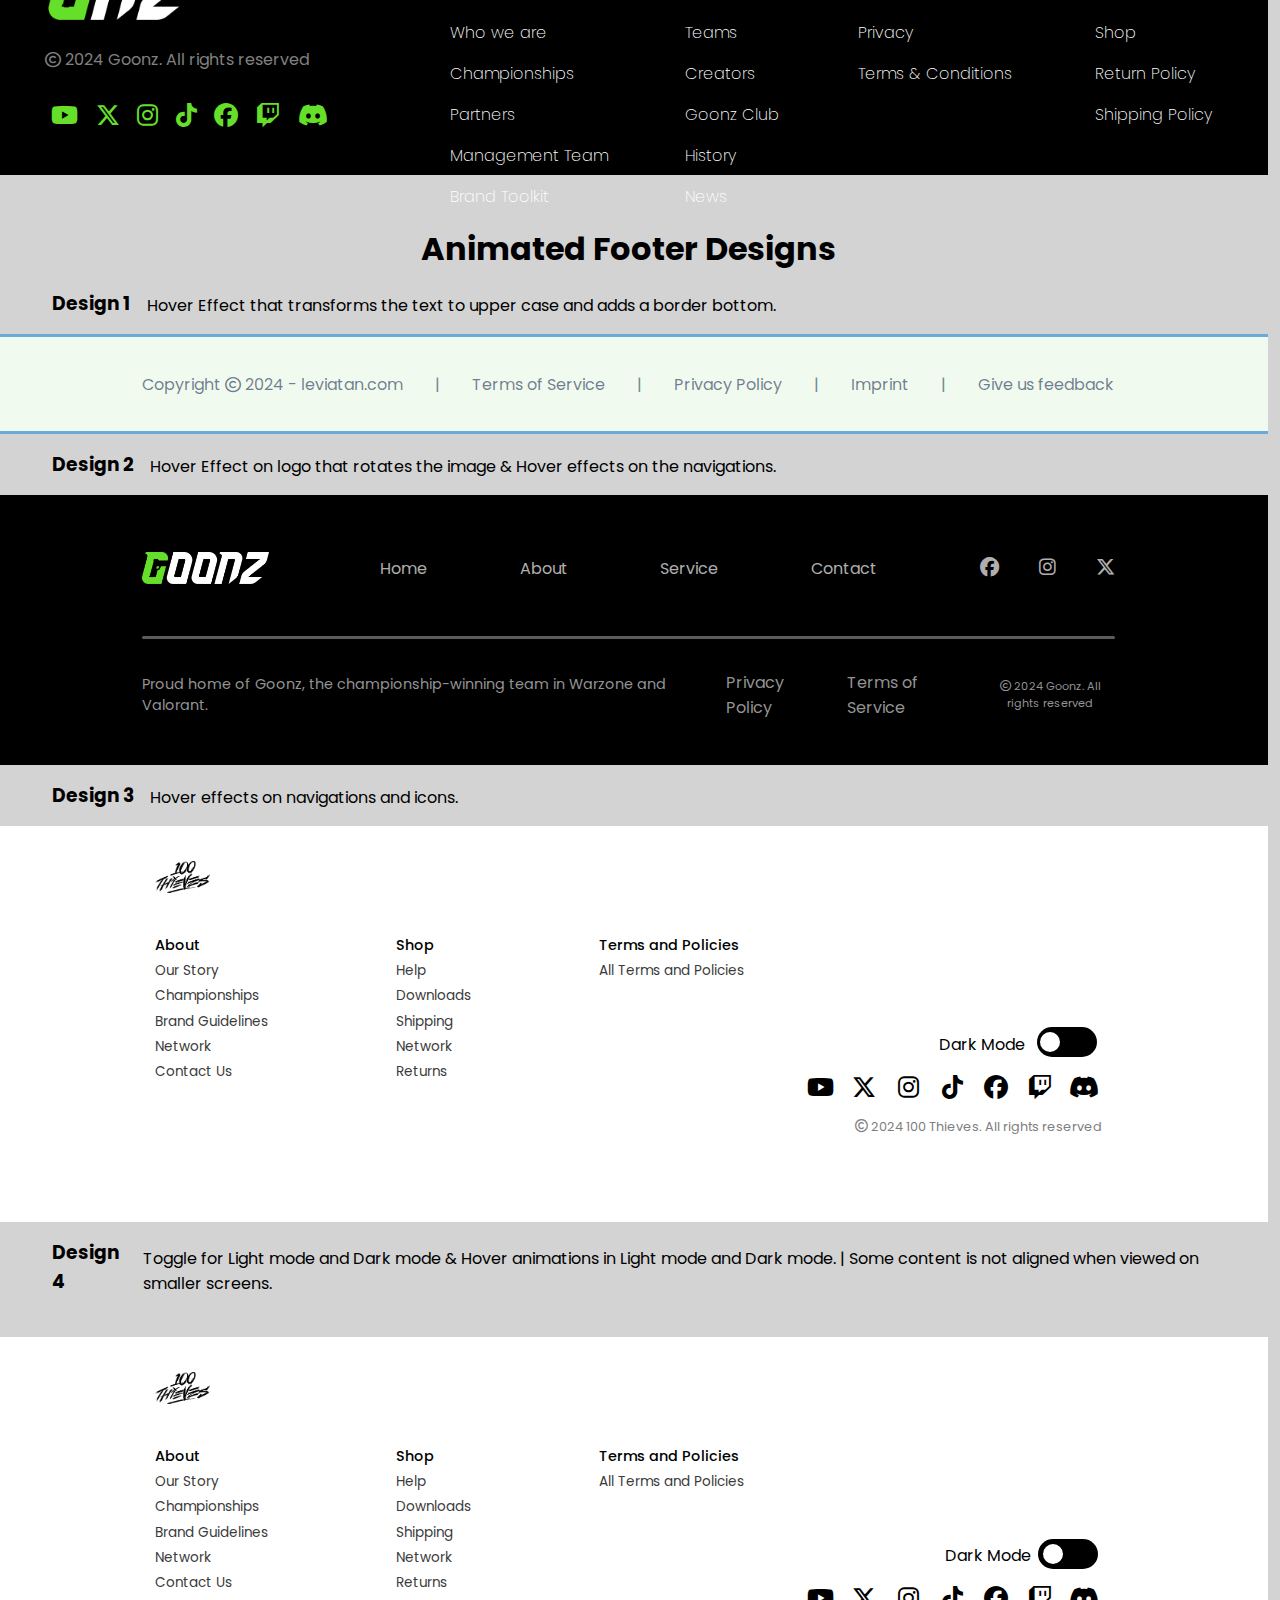
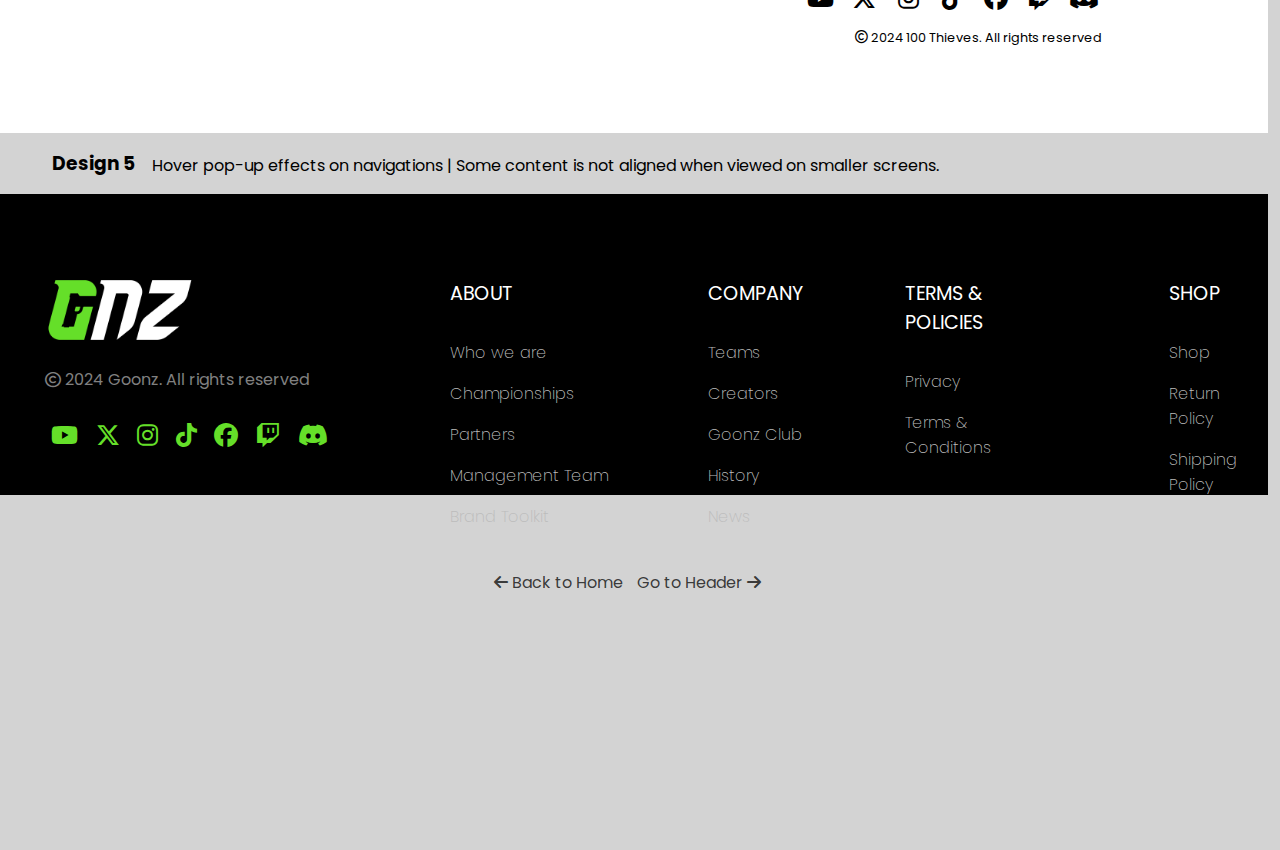
==== commit 27224340: "style(all-pages): changed the back to original page navigation" ====
--- a/pages/footer-gallery/index.html
+++ b/pages/footer-gallery/index.html
@@ -13,9 +13,7 @@
 </head>
 <body>
 
-    <nav class="primary-nav">
-        <a href="https://notblinkzzz.github.io/WD-Finals/"><i class="fa-solid fa-arrow-left"></i><p>	Back to Original page</p></a>
-    </nav>
+    <a href="https://notblinkzzz.github.io/WD-Finals/pages/projects/" class="nav-orig"><i class="fa-solid fa-arrow-left"></i><p>	Back to Original page</p></a>
 
     <h1 class="footer-designs">Footer Designs</h1>
     <nav class="header-nav">
--- a/pages/footer-gallery/assets/css/nav-final.css
+++ b/pages/footer-gallery/assets/css/nav-final.css
@@ -1,9 +1,7 @@
-
-
-.primary-nav {
+& .nav-orig {
     display: flex;
     color: black;
-    position: fixed;
+    position: absolute;
     width: fit-content;
     padding: 1rem;
     background: #2C3E50;
@@ -11,20 +9,14 @@
     left: 1rem;
     top: 1rem;
     z-index: 999;
-    
-    & a {
-        display: flex;
-        width: fit-content;
-        gap: 1rem;
-        align-items: center;
-        color: white;
-        text-decoration: none;
-        font-size: 1.5rem;
-    }
+    gap: 1rem;
+    align-items: center;
+    color: white;
+    text-decoration: none;
+    font-size: 1.5rem;
 }
 
-.primary-nav:hover,
-.primary-nav:hover a {
+& .nav-orig:hover {
     background: #566b81;
     color: rgba(255, 255, 255, 0.712);
 }